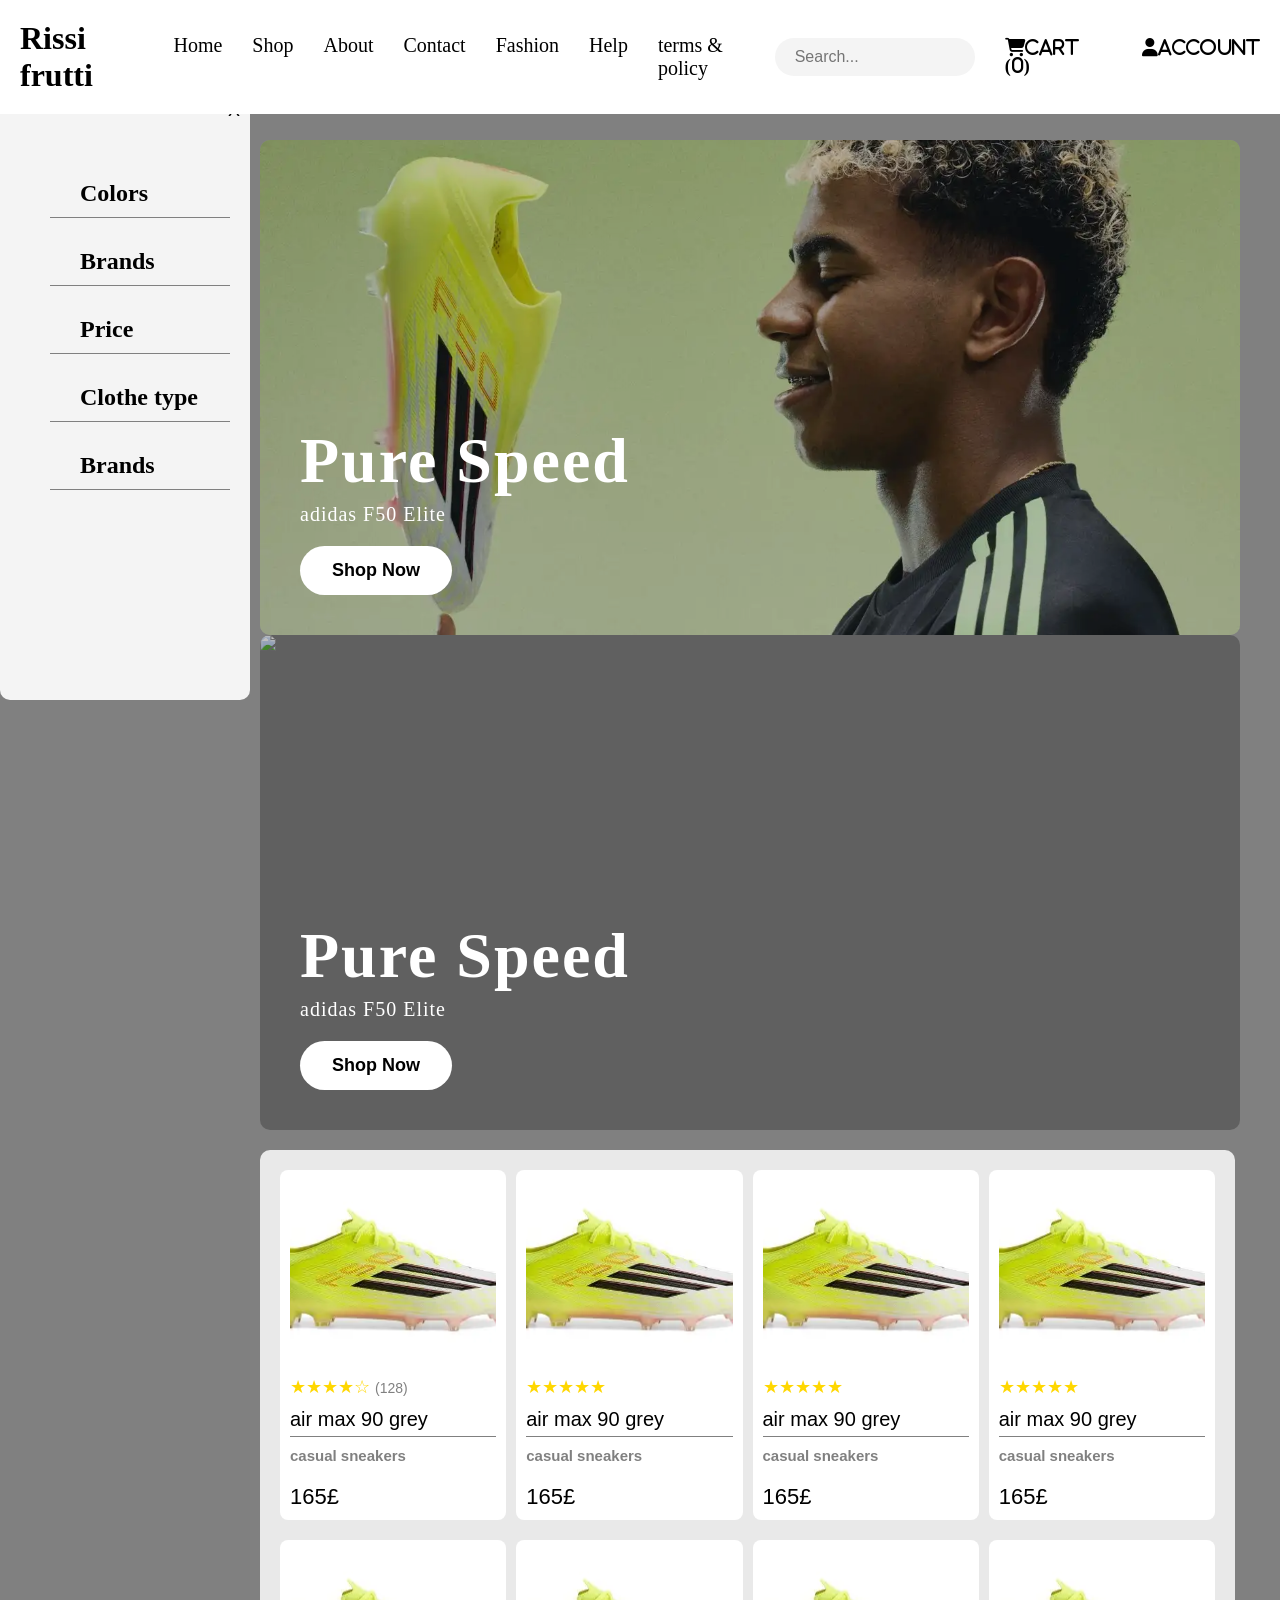
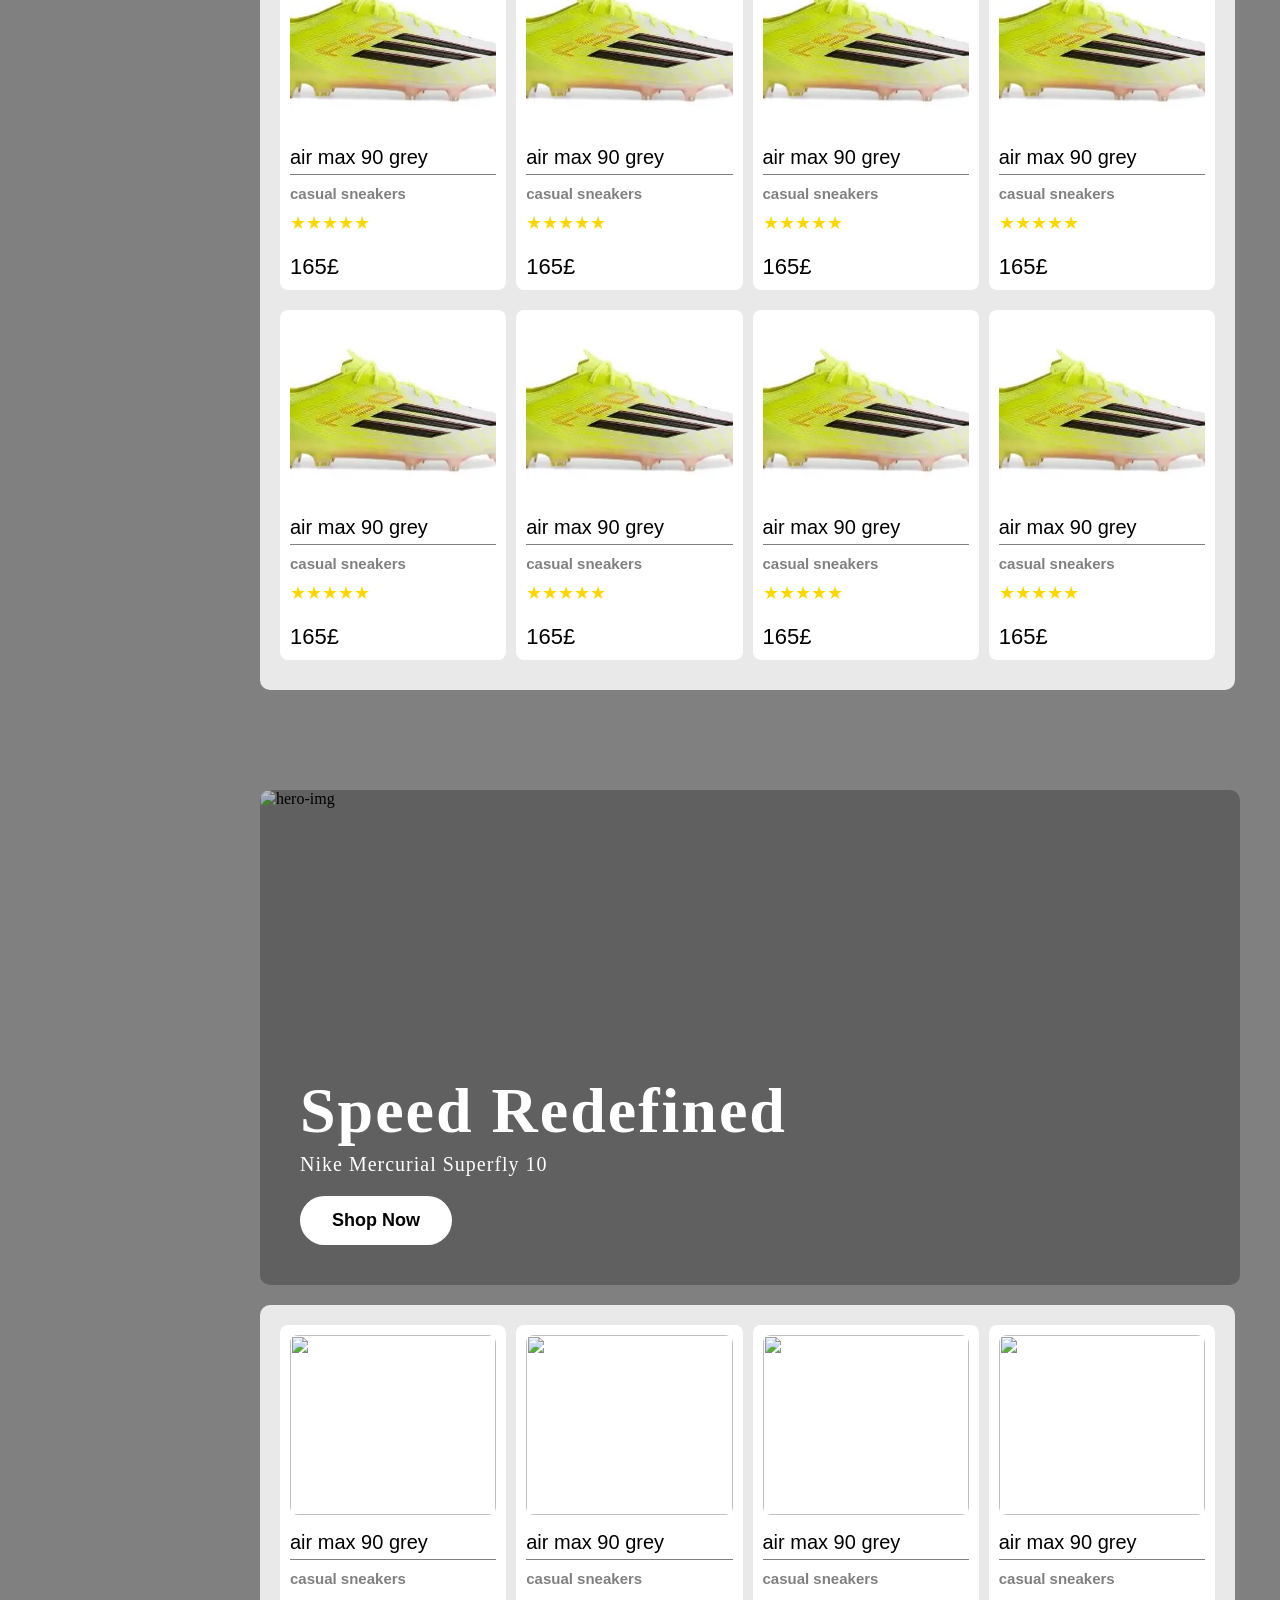
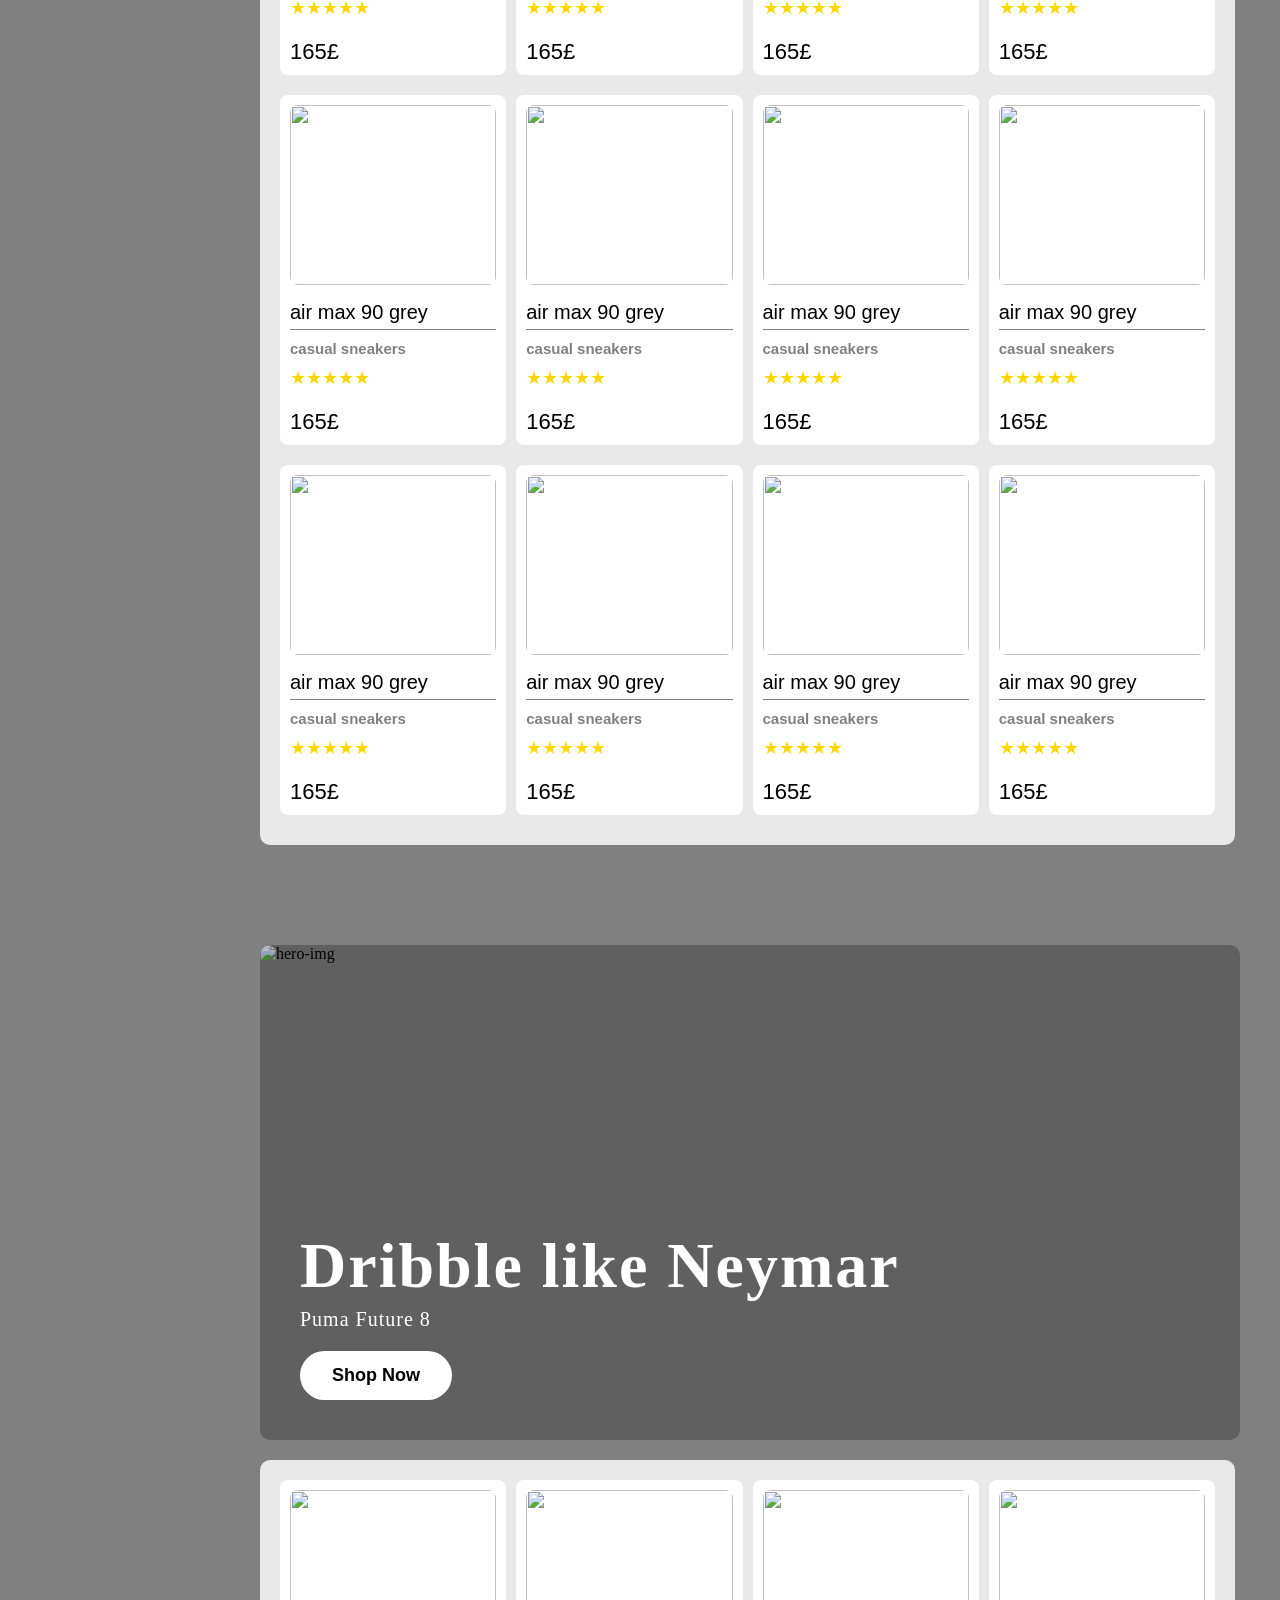
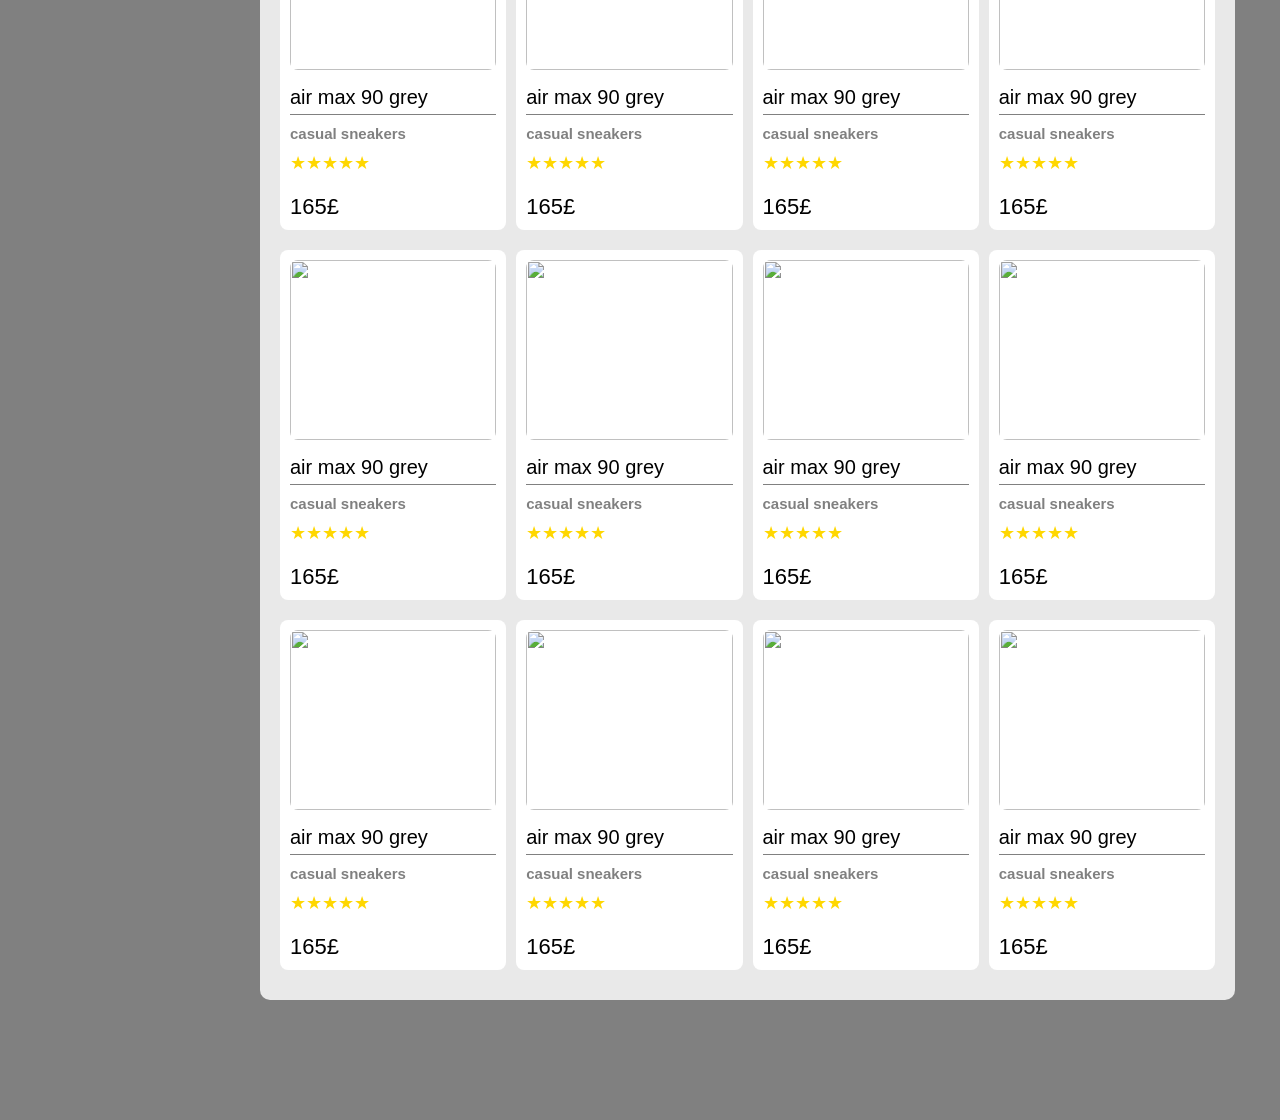
==== Collection.html @ 240887b3 "yeezi and jordans data added" ====
<!DOCTYPE html>
<html lang="en">
<head>
    <meta charset="UTF-8">
    <meta name="viewport" content="width=device-width, initial-scale=1.0">
    <title>Document</title>
    <link rel="stylesheet" href="collection.css">

    <style>
    @import url('https://fonts.googleapis.com/css2?family=Elms+Sans:ital,wght@0,100..900;1,100..900&family=Erica+One&family=Ranchers&family=Supermercado+One&display=swap');
    </style>

    <link rel="preconnect" href="https://fonts.googleapis.com">
    <link rel="preconnect" href="https://fonts.gstatic.com" crossorigin>
    <link rel="stylesheet" href="https://cdnjs.cloudflare.com/ajax/libs/font-awesome/6.5.1/css/all.min.css">
    <link href="https://fonts.googleapis.com/css2?family=Elms+Sans:ital,wght@0,100..900;1,100..900&family=Erica+One&family=Supermercado+One&display=swap" rel="stylesheet">

</head>
<body>

    <div class="navbar">
        <div class="logo">
            <h1 >Rissi frutti</h1>
        </div>

        

        <div class="nav-links">
            <a href="index.html">Home</a>
            <a href="#">Shop</a>
            <a href="#">About</a>
            <a href="#">Contact</a>
            <a href="#">Fashion</a>
            <a href="#">Help</a>
            <a href="#">terms & policy</a>
        </div>

        <div class="search-bar">
            <input type="text" placeholder="Search...">

        </div>

        <div class="icons">
            <p class="fa-solid fa-shopping-cart">Cart (0)</p>
            <p class="fa-solid fa-user">account</p>
            
        </div>
    </div>


    <div class="content">
        
        <div class="filters">

            <button id="close-button">X</button>

            <div class="row">
                <div class="filter-item">
                    <h2 class="filter-title">Colors</h2>

                    <div class="filter-content">
                        <label><input type="checkbox"> Blue</label>
                        <label><input type="checkbox"> Red</label>
                        <label><input type="checkbox"> Green</label>
                        <label><input type="checkbox"> Yellow</label>
                    </div>
                </div>


                <div class="filter-item">
                    <h2 class="filter-title">Brands</h2>

                    <div class="filter-content">
                        <label><input type="checkbox"> Nike</label>
                        <label><input type="checkbox"> Adidas</label>
                        <label><input type="checkbox"> Puma</label>
                    </div>
                </div>


                <div class="filter-item">
                    <h2 class="filter-title">Price</h2>

                    <div class="filter-content">
                        <label><input type="checkbox"> $0 - $50</label>
                        <label><input type="checkbox"> $50 - $100</label>
                        <label><input type="checkbox"> $100 - $200</label>
                    </div>
                </div>

                    

                <div class="filter-item">
                    <h2 class="filter-title">Clothe type</h2>

                    <div class="filter-content">
                        <label><input type="checkbox"> Shorts</label>
                        <label><input type="checkbox"> Sweatpants</label>
                        <label><input type="checkbox"> T-shirt</label>
                        <label><input type="checkbox"> Arm accessories</label>
                        <label><input type="checkbox"> head accessories</label>
                        <label><input type="checkbox"> Shoes</label>
                        <label><input type="checkbox"> Cleats</label>
                        <label><input type="checkbox"> Sweat-shirts</label>
                        
                    </div>
                </div>


                <div class="filter-item">
                    <h2 class="filter-title">Brands</h2>

                    <div class="filter-content">
                        <label><input type="checkbox"> Nike</label>
                        <label><input type="checkbox"> Adidas</label>
                    </div>
                </div>
        </div>


        </div>

        
        
        

            <div class="product-section">

                <section class="hero-1">

                    <img src="assets/images/born-for-goals-lime-f50-elites-lamine-yamal.webp" alt="Adidas F50" class="hero-image">

                    <div class="heroText">
                        <h1>Pure Speed</h1>
                        <p>adidas F50 Elite</p>
                        <button>Shop Now</button>
                    </div>

                </section>

                <section class="hero-1">

                    <img src="https://i.pinimg.com/1200x/49/77/c8/4977c8740f45e3e035e10f9b0cec0c0d.jpg">

                    <div class="heroText">
                        <h1>Pure Speed</h1>
                        <p>adidas F50 Elite</p>
                        <button>Shop Now</button>
                    </div>

                </section>

            <div class="product-wrapper">

                <div class="products">

                    <img src="[data-uri]" alt="">
                    <div class="product-description">

                        <div class="product-rating">
                            ★★★★☆ <span>(128)</span>
                        </div>
                        
                        <h2 class="product-name">air max 90 grey</h2>  


                        <h2 class="product-type">casual sneakers</h2>


                        <h2 class="product-price">165£</h2>
                    </div>
                </div>

                <div class="products">
                    <img src="[data-uri]" alt="">
                    <div class="product-description">

                        <div class="product-rating">
                            ★★★★★
                        </div>

                        <h2 class="product-name">air max 90 grey</h2>

                        <h2 class="product-type">casual sneakers</h2>


                        <h2 class="product-price">165£</h2>
                    </div>
                </div>

                <div class="products">
                    <img src="[data-uri]" alt="">
                    <div class="product-description">

                        <div class="product-rating">
                            ★★★★★
                        </div>

                        <h2 class="product-name">air max 90 grey</h2>

                        <h2 class="product-type">casual sneakers</h2>


                        <h2 class="product-price">165£</h2>
                    </div>
                </div>
            

                <div class="products">
                    <img src="[data-uri]" alt="">
                    <div class="product-description">

                        <div class="product-rating">
                            ★★★★★
                        </div>

                        <h2 class="product-name">air max 90 grey</h2>

                        <h2 class="product-type">casual sneakers</h2>

                        <h2 class="product-price">165£</h2>
                    </div>
                </div>

                <!--!-------------------------------second row-------------------------------->
                <!--!-------------------------------second row-------------------------------->
                <!--!-------------------------------second row-------------------------------->

                <div class="products">
                    <img src="[data-uri]" alt="">
                    <div class="product-description">
                        <h2 class="product-name">air max 90 grey</h2>

                        <h2 class="product-type">casual sneakers</h2>

                        <div class="product-rating">
                            ★★★★★
                        </div>

                        <h2 class="product-price">165£</h2>
                    </div>
                </div>

                <div class="products">
                    <img src="[data-uri]" alt="">
                    <div class="product-description">
                        <h2 class="product-name">air max 90 grey</h2>

                        <h2 class="product-type">casual sneakers</h2>

                    <div class="product-rating">
                            ★★★★★
                        </div>

                        <h2 class="product-price">165£</h2>
                    </div>
                </div>

                <div class="products">
                    <img src="[data-uri]" alt="">
                    <div class="product-description">
                        <h2 class="product-name">air max 90 grey</h2>

                        <h2 class="product-type">casual sneakers</h2>

                    <div class="product-rating">
                            ★★★★★
                        </div>

                        <h2 class="product-price">165£</h2>
                    </div>
                </div>
            

                <div class="products">
                    <img src="[data-uri]" alt="">
                    <div class="product-description">
                        <h2 class="product-name">air max 90 grey</h2>

                        <h2 class="product-type">casual sneakers</h2>
                    <div class="product-rating">
                            ★★★★★
                    </div>
                        <h2 class="product-price">165£</h2>
                    </div>
                </div>

                <!--!-------------------------------third row-------------------------------->
                <!--!-------------------------------third row-------------------------------->
                <!--!-------------------------------third row-------------------------------->
                
                <div class="products">
                    <img src="[data-uri]" alt="">
                    <div class="product-description">
                        <h2 class="product-name">air max 90 grey</h2>

                        <h2 class="product-type">casual sneakers</h2>
                    <div class="product-rating">
                            ★★★★★
                    </div>
                        <h2 class="product-price">165£</h2>
                    </div>
                </div>

                <div class="products">
                    <img src="[data-uri]" alt="">
                    <div class="product-description">
                        <h2 class="product-name">air max 90 grey</h2>

                        <h2 class="product-type">casual sneakers</h2>
                    <div class="product-rating">
                            ★★★★★
                    </div>
                        <h2 class="product-price">165£</h2>
                    </div>
                </div>

                <div class="products">
                    <img src="[data-uri]" alt="">
                    <div class="product-description">
                        <h2 class="product-name">air max 90 grey</h2>

                        <h2 class="product-type">casual sneakers</h2>
                    <div class="product-rating">
                            ★★★★★
                    </div>
                        <h2 class="product-price">165£</h2>
                    </div>
                </div>
            

                <div class="products">
                    <img src="[data-uri]" alt="">
                    <div class="product-description">
                        <h2 class="product-name">air max 90 grey</h2>

                        <h2 class="product-type">casual sneakers</h2>

                    <div class="product-rating">
                            ★★★★★
                    </div>
                        <h2 class="product-price">165£</h2>
                    </div>
                </div>
            </div>

                <!--!---------------------------------2nd Header section-------------------------------->
                <!--!---------------------------------2nd Header section-------------------------------->
                <!--!---------------------------------2nd Header section-------------------------------->
                <!--!---------------------------------2nd Header section-------------------------------->


            <section class="hero-2">

                <img class="hero-image-2" src="https://rirexpress.com/cdn/shop/files/zoom-mercurial-superfly-9-elite-marcus-rashford-football-boot-KCTRWR.jpg?v=1700155187&width=1728" alt="hero-img">
            

                <div class="heroText">
                    <h1>Speed Redefined</h1>
                    <p>Nike Mercurial Superfly 10</p>
                    <button>Shop Now</button>
                </div>

            </section>

            <div class="product-wrapper">

                <div class="products">
                    <img src="https://th.bing.com/th/id/OIP.ccZH8-2Csfy5_bmbB3nsNAHaHa?w=204&h=204&c=7&r=0&o=7&pid=1.7&rm=3">
                    <div class="product-description">
                        <h2 class="product-name">air max 90 grey</h2>

                        <h2 class="product-type">casual sneakers</h2>
                    <div class="product-rating">
                            ★★★★★
                    </div>
                        <h2 class="product-price">165£</h2>
                    </div>
                </div>

                <div class="products">
                    <img src="https://th.bing.com/th/id/OIP.ccZH8-2Csfy5_bmbB3nsNAHaHa?w=204&h=204&c=7&r=0&o=7&pid=1.7&rm=3">
                    <div class="product-description">
                        <h2 class="product-name">air max 90 grey</h2>

                        <h2 class="product-type">casual sneakers</h2>
                    <div class="product-rating">
                            ★★★★★
                    </div>
                        <h2 class="product-price">165£</h2>
                    </div>
                </div>

                <div class="products">
                    <img src="https://th.bing.com/th/id/OIP.ccZH8-2Csfy5_bmbB3nsNAHaHa?w=204&h=204&c=7&r=0&o=7&pid=1.7&rm=3">
                    <div class="product-description">
                        <h2 class="product-name">air max 90 grey</h2>

                        <h2 class="product-type">casual sneakers</h2>
                    <div class="product-rating">
                            ★★★★★
                    </div>
                        <h2 class="product-price">165£</h2>
                    </div>
                </div>

                <div class="products">
                    <img src="https://th.bing.com/th/id/OIP.ccZH8-2Csfy5_bmbB3nsNAHaHa?w=204&h=204&c=7&r=0&o=7&pid=1.7&rm=3">
                    <div class="product-description">
                        <h2 class="product-name">air max 90 grey</h2>

                        <h2 class="product-type">casual sneakers</h2>
                    <div class="product-rating">
                            ★★★★★
                    </div>
                        <h2 class="product-price">165£</h2>
                    </div>
                </div>

                <!--!---------------------------------Second row------------------------->

                <div class="products">
                    <img src="https://th.bing.com/th/id/OIP.ccZH8-2Csfy5_bmbB3nsNAHaHa?w=204&h=204&c=7&r=0&o=7&pid=1.7&rm=3">
                    <div class="product-description">
                        <h2 class="product-name">air max 90 grey</h2>

                        <h2 class="product-type">casual sneakers</h2>
                    <div class="product-rating">
                            ★★★★★
                    </div>
                        <h2 class="product-price">165£</h2>
                    </div>
                </div>

                <div class="products">
                    <img src="https://th.bing.com/th/id/OIP.ccZH8-2Csfy5_bmbB3nsNAHaHa?w=204&h=204&c=7&r=0&o=7&pid=1.7&rm=3">
                    <div class="product-description">
                        <h2 class="product-name">air max 90 grey</h2>

                        <h2 class="product-type">casual sneakers</h2>
                    <div class="product-rating">
                            ★★★★★
                    </div>
                        <h2 class="product-price">165£</h2>
                    </div>
                </div>

                <div class="products">
                    <img src="https://th.bing.com/th/id/OIP.ccZH8-2Csfy5_bmbB3nsNAHaHa?w=204&h=204&c=7&r=0&o=7&pid=1.7&rm=3">
                    <div class="product-description">
                        <h2 class="product-name">air max 90 grey</h2>

                        <h2 class="product-type">casual sneakers</h2>
                    <div class="product-rating">
                            ★★★★★
                    </div>
                        <h2 class="product-price">165£</h2>
                    </div>
                </div>

                <div class="products">
                    <img src="https://th.bing.com/th/id/OIP.ccZH8-2Csfy5_bmbB3nsNAHaHa?w=204&h=204&c=7&r=0&o=7&pid=1.7&rm=3">
                    <div class="product-description">
                        <h2 class="product-name">air max 90 grey</h2>

                        <h2 class="product-type">casual sneakers</h2>
                    <div class="product-rating">
                            ★★★★★
                    </div>
                        <h2 class="product-price">165£</h2>
                    </div>
                </div>

                <!--!---------------------------------Third row------------------------->

                <div class="products">
                    <img src="https://th.bing.com/th/id/OIP.ccZH8-2Csfy5_bmbB3nsNAHaHa?w=204&h=204&c=7&r=0&o=7&pid=1.7&rm=3">
                    <div class="product-description">
                        <h2 class="product-name">air max 90 grey</h2>

                        <h2 class="product-type">casual sneakers</h2>
                    <div class="product-rating">
                            ★★★★★
                    </div>
                        <h2 class="product-price">165£</h2>
                    </div>
                </div>

                <div class="products">
                    <img src="https://th.bing.com/th/id/OIP.ccZH8-2Csfy5_bmbB3nsNAHaHa?w=204&h=204&c=7&r=0&o=7&pid=1.7&rm=3">
                    <div class="product-description">
                        <h2 class="product-name">air max 90 grey</h2>

                        <h2 class="product-type">casual sneakers</h2>
                    <div class="product-rating">
                            ★★★★★
                    </div>
                        <h2 class="product-price">165£</h2>
                    </div>
                </div>

                <div class="products">
                    <img src="https://th.bing.com/th/id/OIP.ccZH8-2Csfy5_bmbB3nsNAHaHa?w=204&h=204&c=7&r=0&o=7&pid=1.7&rm=3">
                    <div class="product-description">
                        <h2 class="product-name">air max 90 grey</h2>

                        <h2 class="product-type">casual sneakers</h2>
                    <div class="product-rating">
                            ★★★★★
                    </div>
                        <h2 class="product-price">165£</h2>
                    </div>
                </div>

                <div class="products">
                    <img src="https://th.bing.com/th/id/OIP.ccZH8-2Csfy5_bmbB3nsNAHaHa?w=204&h=204&c=7&r=0&o=7&pid=1.7&rm=3">
                    <div class="product-description">
                        <h2 class="product-name">air max 90 grey</h2>

                        <h2 class="product-type">casual sneakers</h2>
                    <div class="product-rating">
                            ★★★★★
                    </div>
                        <h2 class="product-price">165£</h2>
                    </div>
                </div>
            </div>

                <!--!-------------------------------Third header------------------------->
            

            <section class="hero-2">

                <img class="hero-image-2" src="https://th.bing.com/th/id/R.b56904cd7fbe19623ccbea259a6582f5?rik=OzhjN8GdsnZDTw&pid=ImgRaw&r=0" alt="hero-img">
            

                <div class="heroText">
                    <h1>Dribble like Neymar</h1>
                    <p>Puma Future 8</p>
                    <button>Shop Now</button>
                </div>

            </section>

            <div class="product-wrapper">

                <div class="products">
                    <img src="https://th.bing.com/th/id/OIP.mG_b5R76gOs02CoZScv5CgHaFP?w=271&h=192&c=7&r=0&o=7&pid=1.7&rm=3">
                    <div class="product-description">

                        <h2 class="product-name">air max 90 grey</h2>
                        <h2 class="product-type">casual sneakers</h2>

                    <div class="product-rating">
                            ★★★★★
                    </div>

                        <h2 class="product-price">165£</h2>
                    </div>
                </div>

                <div class="products">
                    <img src="https://th.bing.com/th/id/OIP.mG_b5R76gOs02CoZScv5CgHaFP?w=271&h=192&c=7&r=0&o=7&pid=1.7&rm=3">
                    <div class="product-description">

                        <h2 class="product-name">air max 90 grey</h2>
                        <h2 class="product-type">casual sneakers</h2>

                    <div class="product-rating">
                            ★★★★★
                    </div>

                        <h2 class="product-price">165£</h2>
                    </div>
                </div>

                <div class="products">
                    <img src="https://th.bing.com/th/id/OIP.mG_b5R76gOs02CoZScv5CgHaFP?w=271&h=192&c=7&r=0&o=7&pid=1.7&rm=3">
                    <div class="product-description">

                        <h2 class="product-name">air max 90 grey</h2>
                        <h2 class="product-type">casual sneakers</h2>

                    <div class="product-rating">
                            ★★★★★
                    </div>

                        <h2 class="product-price">165£</h2>
                    </div>
                </div>

                <div class="products">
                    <img src="https://th.bing.com/th/id/OIP.mG_b5R76gOs02CoZScv5CgHaFP?w=271&h=192&c=7&r=0&o=7&pid=1.7&rm=3">
                    <div class="product-description">

                        <h2 class="product-name">air max 90 grey</h2>
                        <h2 class="product-type">casual sneakers</h2>

                    <div class="product-rating">
                            ★★★★★
                    </div>

                        <h2 class="product-price">165£</h2>
                    </div>
                </div>

                <div class="products">
                    <img src="https://th.bing.com/th/id/OIP.mG_b5R76gOs02CoZScv5CgHaFP?w=271&h=192&c=7&r=0&o=7&pid=1.7&rm=3">
                    <div class="product-description">

                        <h2 class="product-name">air max 90 grey</h2>
                        <h2 class="product-type">casual sneakers</h2>

                    <div class="product-rating">
                            ★★★★★
                    </div>

                        <h2 class="product-price">165£</h2>
                    </div>
                </div>

                <div class="products">
                    <img src="https://th.bing.com/th/id/OIP.mG_b5R76gOs02CoZScv5CgHaFP?w=271&h=192&c=7&r=0&o=7&pid=1.7&rm=3">
                    <div class="product-description">

                        <h2 class="product-name">air max 90 grey</h2>
                        <h2 class="product-type">casual sneakers</h2>

                    <div class="product-rating">
                            ★★★★★
                    </div>

                        <h2 class="product-price">165£</h2>
                    </div>
                </div>

                <div class="products">
                    <img src="https://th.bing.com/th/id/OIP.mG_b5R76gOs02CoZScv5CgHaFP?w=271&h=192&c=7&r=0&o=7&pid=1.7&rm=3">
                    <div class="product-description">

                        <h2 class="product-name">air max 90 grey</h2>
                        <h2 class="product-type">casual sneakers</h2>

                    <div class="product-rating">
                            ★★★★★
                    </div>

                        <h2 class="product-price">165£</h2>
                    </div>
                </div>

                <div class="products">
                    <img src="https://th.bing.com/th/id/OIP.mG_b5R76gOs02CoZScv5CgHaFP?w=271&h=192&c=7&r=0&o=7&pid=1.7&rm=3">
                    <div class="product-description">

                        <h2 class="product-name">air max 90 grey</h2>
                        <h2 class="product-type">casual sneakers</h2>

                    <div class="product-rating">
                            ★★★★★
                    </div>

                        <h2 class="product-price">165£</h2>
                    </div>
                </div>

                <div class="products">
                    <img src="https://th.bing.com/th/id/OIP.mG_b5R76gOs02CoZScv5CgHaFP?w=271&h=192&c=7&r=0&o=7&pid=1.7&rm=3">
                    <div class="product-description">

                        <h2 class="product-name">air max 90 grey</h2>
                        <h2 class="product-type">casual sneakers</h2>

                    <div class="product-rating">
                            ★★★★★
                    </div>

                        <h2 class="product-price">165£</h2>
                    </div>
                </div>

                <div class="products">
                    <img src="https://th.bing.com/th/id/OIP.mG_b5R76gOs02CoZScv5CgHaFP?w=271&h=192&c=7&r=0&o=7&pid=1.7&rm=3">
                    <div class="product-description">

                        <h2 class="product-name">air max 90 grey</h2>
                        <h2 class="product-type">casual sneakers</h2>

                    <div class="product-rating">
                            ★★★★★
                    </div>

                        <h2 class="product-price">165£</h2>
                    </div>
                </div>

                <div class="products">
                    <img src="https://th.bing.com/th/id/OIP.mG_b5R76gOs02CoZScv5CgHaFP?w=271&h=192&c=7&r=0&o=7&pid=1.7&rm=3">
                    <div class="product-description">

                        <h2 class="product-name">air max 90 grey</h2>
                        <h2 class="product-type">casual sneakers</h2>

                    <div class="product-rating">
                            ★★★★★
                    </div>

                        <h2 class="product-price">165£</h2>
                    </div>
                </div>
                
                <div class="products">
                    <img src="https://th.bing.com/th/id/OIP.mG_b5R76gOs02CoZScv5CgHaFP?w=271&h=192&c=7&r=0&o=7&pid=1.7&rm=3">
                    <div class="product-description">

                        <h2 class="product-name">air max 90 grey</h2>
                        <h2 class="product-type">casual sneakers</h2>

                    <div class="product-rating">
                            ★★★★★
                    </div>

                        <h2 class="product-price">165£</h2>
                    </div>
                </div>
            </div>
        </div>

           



             

    <script src="data.js"></script>
    <script src="function.js"></script>
</body>
</html>
---- collection.css ----
body{
    margin: 0;
    background-color: grey;;
}

* {
    margin: 0;
    padding: 0;
    box-sizing: border-box;
}

.erica-one-regular {
    font-family: "Erica One", sans-serif;
    font-weight: 400;
    font-style: normal;
}

.erica-one-regular {
  font-family: "Erica One", sans-serif;
  font-weight: 400;
  font-style: normal;
}

/*!---------------------------------------Navbar--------------------------*/


.navbar{
    display: flex;
    justify-content: space-between;
    align-items: center;
    padding: 20px;
    background-color: #fff;
    margin-bottom: 200px;
    position: fixed;
    top: 0;
    width: 100%;
    gap: 10px;
    z-index: 1000;
}

.nav-links a{
    text-decoration: none;
    color: black;
    font-size: 20px;
    font-weight: 500;
    transition: 0.2s ease;
}

.nav-links a:hover{
    color: grey;
    transform: translateY(-2px);
    text-decoration: underline;
}

.nav-links{
    display: flex;
    gap: 30px;
}

.search-bar input{
    padding: 10px 20px;
    border: none;
    border-radius: 50px;
    background-color: #f4f4f4;
    font-size: 16px;
    width: 200px;
    transition: 0.2s ease;
}

.search-bar input:focus{
    outline: none;
    background-color: #e0e0e0;
    width: 250px;
}

.icons{
    display: flex;
    gap: 20px;
}

.icons p{
    margin-left: 20px;
    font-size: 18px;
    color: black;
    cursor: pointer;
    transition: 0.2s ease;
}

.icons p:hover{
    color: grey;
    transform: translateY(-2px);
}

/*!-------------------------------Filter section---------------------------------*/
/*!------------------------------------------------------------------------------------------------*/
/*!------------------------------------------------------------------------------------------------*/
/*!------------------------------------------------------------------------------------------------*/


.content {
    display: flex;
    min-height: 100vh;
}

.filters{
    width: 250px;
    background-color: #f4f4f4;

    padding: 20px;
    border-radius: 10px;
    padding-bottom: 200px;

    transition: 1s ease;
    position: fixed;
    max-height: 700px;

    overflow-y: auto;
    scrollbar-width: thin;
    scroll-behavior: smooth;
}

.filter-item{
    margin-bottom: 20px;
    margin-top: 20px;
    border-bottom: 1px solid grey;
    padding: 10px 30px;
    padding-bottom: 10px;
}

.filter-content{
    margin-top: 10px;
    display: none; 
    flex-direction: column;
    gap: 10px;
}

.row{
    margin-top: 150px;
    margin-left: 30px;
}

#close-button{
    position: absolute;
    top: 100px;
    right: 10px;
    background: none;
    border: none;
    font-size: 18px;
    cursor: pointer;
}

#open-button{
    position: fixed;
    top: 100px;
    left: 10px;
    background: none;
    border: none;
    font-size: 18px;
    cursor: pointer;
    z-index: 1000;
    background-color: white;
    padding: 5px;
    border-radius: 5px;
}

/*!-------------------------------------------Hero section----------------------------------------*/
/*!------------------------------------------------------------------------------------------------*/
/*!------------------------------------------------------------------------------------------------*/

.product-section{
    flex: 1;
    margin-top: 120px;
    transition: 1s ease;
    margin-left: 220px;
}


.hero-3,
.hero-2,
.hero-1{
    position: relative;
    width: 100%;
    height: 55vh;
    max-height: 500px;
    min-height: 320px;
    overflow: hidden;
    border-radius: 10px;
}

.hero-2::before{
    content: "";
    position: absolute;
    inset: 0;
    background: rgba(0,0,0,0.25);
    z-index: 1;
}

.hero-1::before{
    content: "";
    position: absolute;
    inset: 0;
    background: rgba(0,0,0,0.25);
    z-index: 1;
}


.hero-image,
.hero-image-2{
    width: 100%;
    height: 100%;
    object-fit: cover;
    object-position: center 20%;
    display: block;
}


.heroText{
    position: absolute;
    bottom: 40px;
    left: 40px;
    z-index: 2;
}


.heroText h1{
    font-size: 64px;
    color: white;
    line-height: 1;
    margin-bottom: 10px;
    font-weight: 900;
    letter-spacing: 2px;
}


.heroText p{
    color: white;
    font-size: 20px;
    margin-bottom: 20px;
    letter-spacing: 1px;
}


.heroText button{
    padding: 14px 32px;
    border: none;
    border-radius: 50px;
    background: white;
    color: black;
    font-size: 18px;
    font-weight: 700;
    cursor: pointer;
    transition: 0.25s ease;
}


.heroText button:hover{
    background: black;
    color: white;
    transform: translateY(-2px);
}

/*!---------------------------------------Products section--------------------------*/
/*!------------------------------------------------------------------------------------------------*/
/*!------------------------------------------------------------------------------------------------*/
/*!------------------------------------------------------------------------------------------------*/

.product-wrapper{
    margin-top: 20px;
    display: grid;
    grid-template-columns: repeat(4, 1fr);
    
    gap: 10px;
    margin-bottom: 100px;

    background-color: rgb(233, 233, 233);
    padding: 20px;
    border-radius: 10px;
    padding: 20px;
    margin-right: 5px;
}

.products img{  
    width: 100%;
    height: 180px;
    object-fit: cover;
    border-radius: 8px;
}

.product-description{
    margin-top: 12px;
    font-family: "elms-sans-regular", sans-serif;
    font-size: 14px;
}

.product-name{
    font-size: 20px;
    font-weight: 500;
    color: black;
    margin-bottom: 6px;
    font-family: erica-one-regular, sans-serif;
    border-bottom: 1px solid grey;
    padding-bottom: 5px;
    margin-bottom: 10px;
}

.product-type{
    font-size: 15px;
    color: grey;
    margin-bottom: 10px;
    margin-top: 5px;
}

.product-price{
    font-size: 22px;
    font-weight: 100;
    color: black;
    margin-top: 20px;
}

.products{
    transition: 0.2s ease;
    cursor: pointer;
    background-color: white;
    padding: 10px;
    border-radius: 8px;
    margin-bottom: 10px;
}

.products:hover{
    transform: translateY(-5px);
    box-shadow: 0 3px 10px black;
}

.product-rating{
    color: gold;
    font-size: 18px;
    margin-bottom: 10px;
}

.product-rating span{
    color: grey;
    font-size: 14px;
}

.product-section {
    padding: 20px 40px;
    transition: all 0.3s ease;
}




.colors{
    color: #000;
}
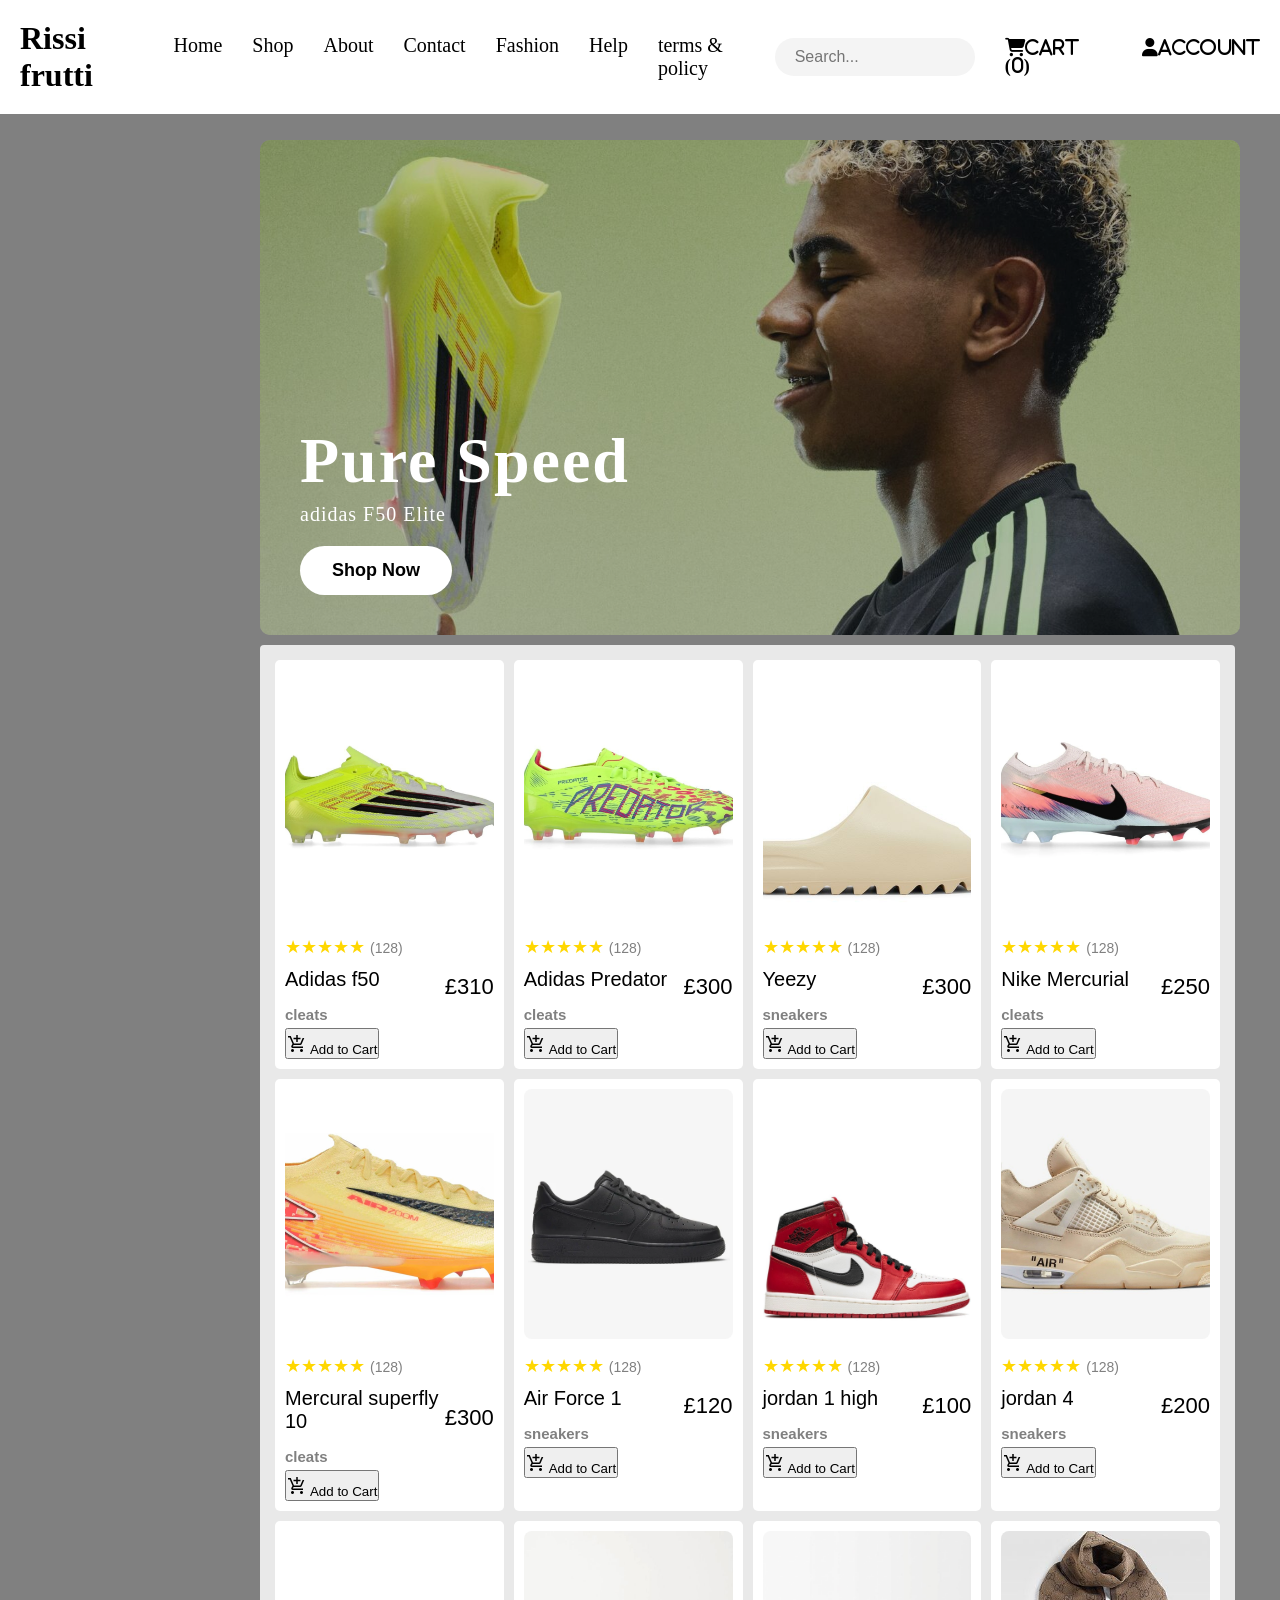
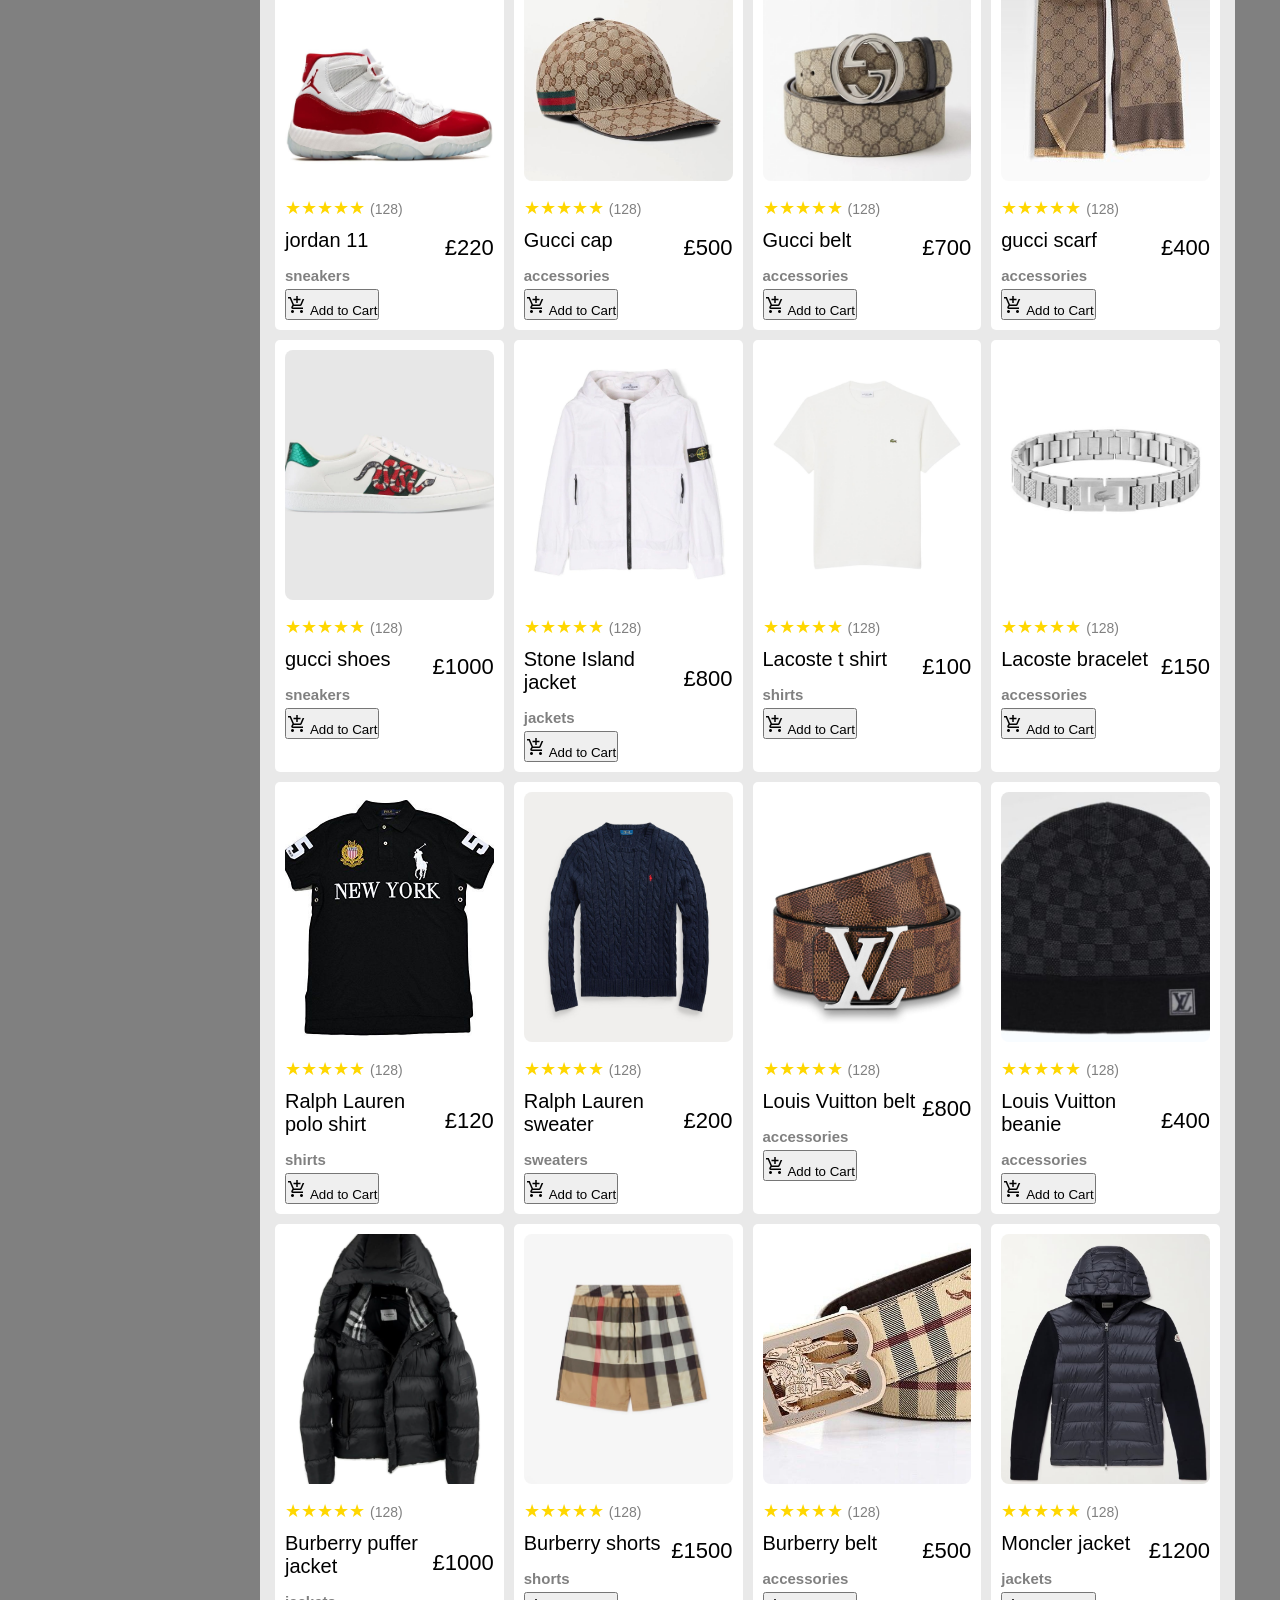
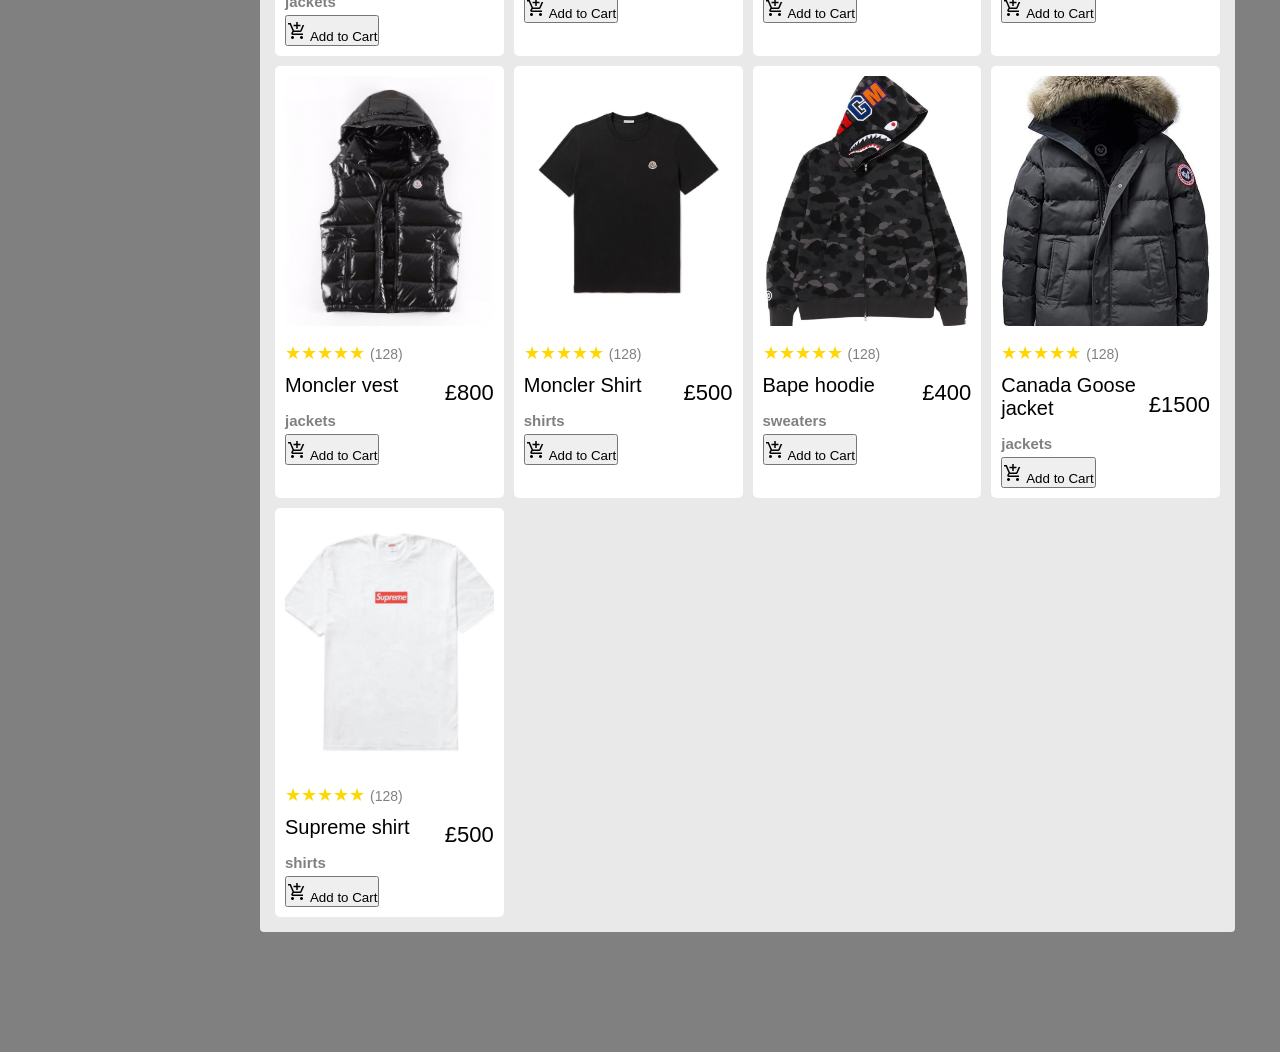
==== commit 888be13e: "massive update!- all products added, card rework and filter section removed for future rework." ====
--- a/Collection.html
+++ b/Collection.html
@@ -10,6 +10,7 @@
     @import url('https://fonts.googleapis.com/css2?family=Elms+Sans:ital,wght@0,100..900;1,100..900&family=Erica+One&family=Ranchers&family=Supermercado+One&display=swap');
     </style>
 
+    <link rel="stylesheet" href="https://fonts.googleapis.com/css2?family=Material+Symbols+Outlined:opsz,wght,FILL,GRAD@24,400,0,0&icon_names=add_shopping_cart" />
     <link rel="preconnect" href="https://fonts.googleapis.com">
     <link rel="preconnect" href="https://fonts.gstatic.com" crossorigin>
     <link rel="stylesheet" href="https://cdnjs.cloudflare.com/ajax/libs/font-awesome/6.5.1/css/all.min.css">
@@ -48,77 +49,7 @@
     </div>
 
 
-    <div class="content">
-        
-        <div class="filters">
-
-            <button id="close-button">X</button>
-
-            <div class="row">
-                <div class="filter-item">
-                    <h2 class="filter-title">Colors</h2>
-
-                    <div class="filter-content">
-                        <label><input type="checkbox"> Blue</label>
-                        <label><input type="checkbox"> Red</label>
-                        <label><input type="checkbox"> Green</label>
-                        <label><input type="checkbox"> Yellow</label>
-                    </div>
-                </div>
-
-
-                <div class="filter-item">
-                    <h2 class="filter-title">Brands</h2>
-
-                    <div class="filter-content">
-                        <label><input type="checkbox"> Nike</label>
-                        <label><input type="checkbox"> Adidas</label>
-                        <label><input type="checkbox"> Puma</label>
-                    </div>
-                </div>
-
-
-                <div class="filter-item">
-                    <h2 class="filter-title">Price</h2>
-
-                    <div class="filter-content">
-                        <label><input type="checkbox"> $0 - $50</label>
-                        <label><input type="checkbox"> $50 - $100</label>
-                        <label><input type="checkbox"> $100 - $200</label>
-                    </div>
-                </div>
-
-                    
-
-                <div class="filter-item">
-                    <h2 class="filter-title">Clothe type</h2>
-
-                    <div class="filter-content">
-                        <label><input type="checkbox"> Shorts</label>
-                        <label><input type="checkbox"> Sweatpants</label>
-                        <label><input type="checkbox"> T-shirt</label>
-                        <label><input type="checkbox"> Arm accessories</label>
-                        <label><input type="checkbox"> head accessories</label>
-                        <label><input type="checkbox"> Shoes</label>
-                        <label><input type="checkbox"> Cleats</label>
-                        <label><input type="checkbox"> Sweat-shirts</label>
-                        
-                    </div>
-                </div>
-
-
-                <div class="filter-item">
-                    <h2 class="filter-title">Brands</h2>
-
-                    <div class="filter-content">
-                        <label><input type="checkbox"> Nike</label>
-                        <label><input type="checkbox"> Adidas</label>
-                    </div>
-                </div>
-        </div>
-
-
-        </div>
+    
 
         
         
@@ -128,7 +59,7 @@
 
                 <section class="hero-1">
 
-                    <img src="assets/images/born-for-goals-lime-f50-elites-lamine-yamal.webp" alt="Adidas F50" class="hero-image">
+                    <img src="assets/images/website-images/green-f50-lamine-yamal-commercial.jpg" alt="Adidas F50" class="hero-image">
 
                     <div class="heroText">
                         <h1>Pure Speed</h1>
@@ -138,593 +69,12 @@
 
                 </section>
 
-                <section class="hero-1">
-
-                    <img src="https://i.pinimg.com/1200x/49/77/c8/4977c8740f45e3e035e10f9b0cec0c0d.jpg">
-
-                    <div class="heroText">
-                        <h1>Pure Speed</h1>
-                        <p>adidas F50 Elite</p>
-                        <button>Shop Now</button>
-                    </div>
-
-                </section>
-
-            <div class="product-wrapper">
-
-                <div class="products">
-
-                    <img src="[data-uri]" alt="">
-                    <div class="product-description">
-
-                        <div class="product-rating">
-                            ★★★★☆ <span>(128)</span>
-                        </div>
-                        
-                        <h2 class="product-name">air max 90 grey</h2>  
-
-
-                        <h2 class="product-type">casual sneakers</h2>
-
-
-                        <h2 class="product-price">165£</h2>
-                    </div>
-                </div>
-
-                <div class="products">
-                    <img src="[data-uri]" alt="">
-                    <div class="product-description">
-
-                        <div class="product-rating">
-                            ★★★★★
-                        </div>
-
-                        <h2 class="product-name">air max 90 grey</h2>
-
-                        <h2 class="product-type">casual sneakers</h2>
-
-
-                        <h2 class="product-price">165£</h2>
-                    </div>
-                </div>
-
-                <div class="products">
-                    <img src="[data-uri]" alt="">
-                    <div class="product-description">
-
-                        <div class="product-rating">
-                            ★★★★★
-                        </div>
-
-                        <h2 class="product-name">air max 90 grey</h2>
-
-                        <h2 class="product-type">casual sneakers</h2>
-
-
-                        <h2 class="product-price">165£</h2>
-                    </div>
-                </div>
             
 
-                <div class="products">
-                    <img src="[data-uri]" alt="">
-                    <div class="product-description">
+                
 
-                        <div class="product-rating">
-                            ★★★★★
-                        </div>
-
-                        <h2 class="product-name">air max 90 grey</h2>
-
-                        <h2 class="product-type">casual sneakers</h2>
-
-                        <h2 class="product-price">165£</h2>
-                    </div>
-                </div>
-
-                <!--!-------------------------------second row-------------------------------->
-                <!--!-------------------------------second row-------------------------------->
-                <!--!-------------------------------second row-------------------------------->
-
-                <div class="products">
-                    <img src="[data-uri]" alt="">
-                    <div class="product-description">
-                        <h2 class="product-name">air max 90 grey</h2>
-
-                        <h2 class="product-type">casual sneakers</h2>
-
-                        <div class="product-rating">
-                            ★★★★★
-                        </div>
-
-                        <h2 class="product-price">165£</h2>
-                    </div>
-                </div>
-
-                <div class="products">
-                    <img src="[data-uri]" alt="">
-                    <div class="product-description">
-                        <h2 class="product-name">air max 90 grey</h2>
-
-                        <h2 class="product-type">casual sneakers</h2>
-
-                    <div class="product-rating">
-                            ★★★★★
-                        </div>
-
-                        <h2 class="product-price">165£</h2>
-                    </div>
-                </div>
-
-                <div class="products">
-                    <img src="[data-uri]" alt="">
-                    <div class="product-description">
-                        <h2 class="product-name">air max 90 grey</h2>
-
-                        <h2 class="product-type">casual sneakers</h2>
-
-                    <div class="product-rating">
-                            ★★★★★
-                        </div>
-
-                        <h2 class="product-price">165£</h2>
-                    </div>
-                </div>
-            
-
-                <div class="products">
-                    <img src="[data-uri]" alt="">
-                    <div class="product-description">
-                        <h2 class="product-name">air max 90 grey</h2>
-
-                        <h2 class="product-type">casual sneakers</h2>
-                    <div class="product-rating">
-                            ★★★★★
-                    </div>
-                        <h2 class="product-price">165£</h2>
-                    </div>
-                </div>
-
-                <!--!-------------------------------third row-------------------------------->
-                <!--!-------------------------------third row-------------------------------->
-                <!--!-------------------------------third row-------------------------------->
                 
-                <div class="products">
-                    <img src="[data-uri]" alt="">
-                    <div class="product-description">
-                        <h2 class="product-name">air max 90 grey</h2>
-
-                        <h2 class="product-type">casual sneakers</h2>
-                    <div class="product-rating">
-                            ★★★★★
-                    </div>
-                        <h2 class="product-price">165£</h2>
-                    </div>
-                </div>
-
-                <div class="products">
-                    <img src="[data-uri]" alt="">
-                    <div class="product-description">
-                        <h2 class="product-name">air max 90 grey</h2>
-
-                        <h2 class="product-type">casual sneakers</h2>
-                    <div class="product-rating">
-                            ★★★★★
-                    </div>
-                        <h2 class="product-price">165£</h2>
-                    </div>
-                </div>
-
-                <div class="products">
-                    <img src="[data-uri]" alt="">
-                    <div class="product-description">
-                        <h2 class="product-name">air max 90 grey</h2>
-
-                        <h2 class="product-type">casual sneakers</h2>
-                    <div class="product-rating">
-                            ★★★★★
-                    </div>
-                        <h2 class="product-price">165£</h2>
-                    </div>
-                </div>
-            
-
-                <div class="products">
-                    <img src="[data-uri]" alt="">
-                    <div class="product-description">
-                        <h2 class="product-name">air max 90 grey</h2>
-
-                        <h2 class="product-type">casual sneakers</h2>
-
-                    <div class="product-rating">
-                            ★★★★★
-                    </div>
-                        <h2 class="product-price">165£</h2>
-                    </div>
-                </div>
             </div>
-
-                <!--!---------------------------------2nd Header section-------------------------------->
-                <!--!---------------------------------2nd Header section-------------------------------->
-                <!--!---------------------------------2nd Header section-------------------------------->
-                <!--!---------------------------------2nd Header section-------------------------------->
-
-
-            <section class="hero-2">
-
-                <img class="hero-image-2" src="https://rirexpress.com/cdn/shop/files/zoom-mercurial-superfly-9-elite-marcus-rashford-football-boot-KCTRWR.jpg?v=1700155187&width=1728" alt="hero-img">
-            
-
-                <div class="heroText">
-                    <h1>Speed Redefined</h1>
-                    <p>Nike Mercurial Superfly 10</p>
-                    <button>Shop Now</button>
-                </div>
-
-            </section>
-
-            <div class="product-wrapper">
-
-                <div class="products">
-                    <img src="https://th.bing.com/th/id/OIP.ccZH8-2Csfy5_bmbB3nsNAHaHa?w=204&h=204&c=7&r=0&o=7&pid=1.7&rm=3">
-                    <div class="product-description">
-                        <h2 class="product-name">air max 90 grey</h2>
-
-                        <h2 class="product-type">casual sneakers</h2>
-                    <div class="product-rating">
-                            ★★★★★
-                    </div>
-                        <h2 class="product-price">165£</h2>
-                    </div>
-                </div>
-
-                <div class="products">
-                    <img src="https://th.bing.com/th/id/OIP.ccZH8-2Csfy5_bmbB3nsNAHaHa?w=204&h=204&c=7&r=0&o=7&pid=1.7&rm=3">
-                    <div class="product-description">
-                        <h2 class="product-name">air max 90 grey</h2>
-
-                        <h2 class="product-type">casual sneakers</h2>
-                    <div class="product-rating">
-                            ★★★★★
-                    </div>
-                        <h2 class="product-price">165£</h2>
-                    </div>
-                </div>
-
-                <div class="products">
-                    <img src="https://th.bing.com/th/id/OIP.ccZH8-2Csfy5_bmbB3nsNAHaHa?w=204&h=204&c=7&r=0&o=7&pid=1.7&rm=3">
-                    <div class="product-description">
-                        <h2 class="product-name">air max 90 grey</h2>
-
-                        <h2 class="product-type">casual sneakers</h2>
-                    <div class="product-rating">
-                            ★★★★★
-                    </div>
-                        <h2 class="product-price">165£</h2>
-                    </div>
-                </div>
-
-                <div class="products">
-                    <img src="https://th.bing.com/th/id/OIP.ccZH8-2Csfy5_bmbB3nsNAHaHa?w=204&h=204&c=7&r=0&o=7&pid=1.7&rm=3">
-                    <div class="product-description">
-                        <h2 class="product-name">air max 90 grey</h2>
-
-                        <h2 class="product-type">casual sneakers</h2>
-                    <div class="product-rating">
-                            ★★★★★
-                    </div>
-                        <h2 class="product-price">165£</h2>
-                    </div>
-                </div>
-
-                <!--!---------------------------------Second row------------------------->
-
-                <div class="products">
-                    <img src="https://th.bing.com/th/id/OIP.ccZH8-2Csfy5_bmbB3nsNAHaHa?w=204&h=204&c=7&r=0&o=7&pid=1.7&rm=3">
-                    <div class="product-description">
-                        <h2 class="product-name">air max 90 grey</h2>
-
-                        <h2 class="product-type">casual sneakers</h2>
-                    <div class="product-rating">
-                            ★★★★★
-                    </div>
-                        <h2 class="product-price">165£</h2>
-                    </div>
-                </div>
-
-                <div class="products">
-                    <img src="https://th.bing.com/th/id/OIP.ccZH8-2Csfy5_bmbB3nsNAHaHa?w=204&h=204&c=7&r=0&o=7&pid=1.7&rm=3">
-                    <div class="product-description">
-                        <h2 class="product-name">air max 90 grey</h2>
-
-                        <h2 class="product-type">casual sneakers</h2>
-                    <div class="product-rating">
-                            ★★★★★
-                    </div>
-                        <h2 class="product-price">165£</h2>
-                    </div>
-                </div>
-
-                <div class="products">
-                    <img src="https://th.bing.com/th/id/OIP.ccZH8-2Csfy5_bmbB3nsNAHaHa?w=204&h=204&c=7&r=0&o=7&pid=1.7&rm=3">
-                    <div class="product-description">
-                        <h2 class="product-name">air max 90 grey</h2>
-
-                        <h2 class="product-type">casual sneakers</h2>
-                    <div class="product-rating">
-                            ★★★★★
-                    </div>
-                        <h2 class="product-price">165£</h2>
-                    </div>
-                </div>
-
-                <div class="products">
-                    <img src="https://th.bing.com/th/id/OIP.ccZH8-2Csfy5_bmbB3nsNAHaHa?w=204&h=204&c=7&r=0&o=7&pid=1.7&rm=3">
-                    <div class="product-description">
-                        <h2 class="product-name">air max 90 grey</h2>
-
-                        <h2 class="product-type">casual sneakers</h2>
-                    <div class="product-rating">
-                            ★★★★★
-                    </div>
-                        <h2 class="product-price">165£</h2>
-                    </div>
-                </div>
-
-                <!--!---------------------------------Third row------------------------->
-
-                <div class="products">
-                    <img src="https://th.bing.com/th/id/OIP.ccZH8-2Csfy5_bmbB3nsNAHaHa?w=204&h=204&c=7&r=0&o=7&pid=1.7&rm=3">
-                    <div class="product-description">
-                        <h2 class="product-name">air max 90 grey</h2>
-
-                        <h2 class="product-type">casual sneakers</h2>
-                    <div class="product-rating">
-                            ★★★★★
-                    </div>
-                        <h2 class="product-price">165£</h2>
-                    </div>
-                </div>
-
-                <div class="products">
-                    <img src="https://th.bing.com/th/id/OIP.ccZH8-2Csfy5_bmbB3nsNAHaHa?w=204&h=204&c=7&r=0&o=7&pid=1.7&rm=3">
-                    <div class="product-description">
-                        <h2 class="product-name">air max 90 grey</h2>
-
-                        <h2 class="product-type">casual sneakers</h2>
-                    <div class="product-rating">
-                            ★★★★★
-                    </div>
-                        <h2 class="product-price">165£</h2>
-                    </div>
-                </div>
-
-                <div class="products">
-                    <img src="https://th.bing.com/th/id/OIP.ccZH8-2Csfy5_bmbB3nsNAHaHa?w=204&h=204&c=7&r=0&o=7&pid=1.7&rm=3">
-                    <div class="product-description">
-                        <h2 class="product-name">air max 90 grey</h2>
-
-                        <h2 class="product-type">casual sneakers</h2>
-                    <div class="product-rating">
-                            ★★★★★
-                    </div>
-                        <h2 class="product-price">165£</h2>
-                    </div>
-                </div>
-
-                <div class="products">
-                    <img src="https://th.bing.com/th/id/OIP.ccZH8-2Csfy5_bmbB3nsNAHaHa?w=204&h=204&c=7&r=0&o=7&pid=1.7&rm=3">
-                    <div class="product-description">
-                        <h2 class="product-name">air max 90 grey</h2>
-
-                        <h2 class="product-type">casual sneakers</h2>
-                    <div class="product-rating">
-                            ★★★★★
-                    </div>
-                        <h2 class="product-price">165£</h2>
-                    </div>
-                </div>
-            </div>
-
-                <!--!-------------------------------Third header------------------------->
-            
-
-            <section class="hero-2">
-
-                <img class="hero-image-2" src="https://th.bing.com/th/id/R.b56904cd7fbe19623ccbea259a6582f5?rik=OzhjN8GdsnZDTw&pid=ImgRaw&r=0" alt="hero-img">
-            
-
-                <div class="heroText">
-                    <h1>Dribble like Neymar</h1>
-                    <p>Puma Future 8</p>
-                    <button>Shop Now</button>
-                </div>
-
-            </section>
-
-            <div class="product-wrapper">
-
-                <div class="products">
-                    <img src="https://th.bing.com/th/id/OIP.mG_b5R76gOs02CoZScv5CgHaFP?w=271&h=192&c=7&r=0&o=7&pid=1.7&rm=3">
-                    <div class="product-description">
-
-                        <h2 class="product-name">air max 90 grey</h2>
-                        <h2 class="product-type">casual sneakers</h2>
-
-                    <div class="product-rating">
-                            ★★★★★
-                    </div>
-
-                        <h2 class="product-price">165£</h2>
-                    </div>
-                </div>
-
-                <div class="products">
-                    <img src="https://th.bing.com/th/id/OIP.mG_b5R76gOs02CoZScv5CgHaFP?w=271&h=192&c=7&r=0&o=7&pid=1.7&rm=3">
-                    <div class="product-description">
-
-                        <h2 class="product-name">air max 90 grey</h2>
-                        <h2 class="product-type">casual sneakers</h2>
-
-                    <div class="product-rating">
-                            ★★★★★
-                    </div>
-
-                        <h2 class="product-price">165£</h2>
-                    </div>
-                </div>
-
-                <div class="products">
-                    <img src="https://th.bing.com/th/id/OIP.mG_b5R76gOs02CoZScv5CgHaFP?w=271&h=192&c=7&r=0&o=7&pid=1.7&rm=3">
-                    <div class="product-description">
-
-                        <h2 class="product-name">air max 90 grey</h2>
-                        <h2 class="product-type">casual sneakers</h2>
-
-                    <div class="product-rating">
-                            ★★★★★
-                    </div>
-
-                        <h2 class="product-price">165£</h2>
-                    </div>
-                </div>
-
-                <div class="products">
-                    <img src="https://th.bing.com/th/id/OIP.mG_b5R76gOs02CoZScv5CgHaFP?w=271&h=192&c=7&r=0&o=7&pid=1.7&rm=3">
-                    <div class="product-description">
-
-                        <h2 class="product-name">air max 90 grey</h2>
-                        <h2 class="product-type">casual sneakers</h2>
-
-                    <div class="product-rating">
-                            ★★★★★
-                    </div>
-
-                        <h2 class="product-price">165£</h2>
-                    </div>
-                </div>
-
-                <div class="products">
-                    <img src="https://th.bing.com/th/id/OIP.mG_b5R76gOs02CoZScv5CgHaFP?w=271&h=192&c=7&r=0&o=7&pid=1.7&rm=3">
-                    <div class="product-description">
-
-                        <h2 class="product-name">air max 90 grey</h2>
-                        <h2 class="product-type">casual sneakers</h2>
-
-                    <div class="product-rating">
-                            ★★★★★
-                    </div>
-
-                        <h2 class="product-price">165£</h2>
-                    </div>
-                </div>
-
-                <div class="products">
-                    <img src="https://th.bing.com/th/id/OIP.mG_b5R76gOs02CoZScv5CgHaFP?w=271&h=192&c=7&r=0&o=7&pid=1.7&rm=3">
-                    <div class="product-description">
-
-                        <h2 class="product-name">air max 90 grey</h2>
-                        <h2 class="product-type">casual sneakers</h2>
-
-                    <div class="product-rating">
-                            ★★★★★
-                    </div>
-
-                        <h2 class="product-price">165£</h2>
-                    </div>
-                </div>
-
-                <div class="products">
-                    <img src="https://th.bing.com/th/id/OIP.mG_b5R76gOs02CoZScv5CgHaFP?w=271&h=192&c=7&r=0&o=7&pid=1.7&rm=3">
-                    <div class="product-description">
-
-                        <h2 class="product-name">air max 90 grey</h2>
-                        <h2 class="product-type">casual sneakers</h2>
-
-                    <div class="product-rating">
-                            ★★★★★
-                    </div>
-
-                        <h2 class="product-price">165£</h2>
-                    </div>
-                </div>
-
-                <div class="products">
-                    <img src="https://th.bing.com/th/id/OIP.mG_b5R76gOs02CoZScv5CgHaFP?w=271&h=192&c=7&r=0&o=7&pid=1.7&rm=3">
-                    <div class="product-description">
-
-                        <h2 class="product-name">air max 90 grey</h2>
-                        <h2 class="product-type">casual sneakers</h2>
-
-                    <div class="product-rating">
-                            ★★★★★
-                    </div>
-
-                        <h2 class="product-price">165£</h2>
-                    </div>
-                </div>
-
-                <div class="products">
-                    <img src="https://th.bing.com/th/id/OIP.mG_b5R76gOs02CoZScv5CgHaFP?w=271&h=192&c=7&r=0&o=7&pid=1.7&rm=3">
-                    <div class="product-description">
-
-                        <h2 class="product-name">air max 90 grey</h2>
-                        <h2 class="product-type">casual sneakers</h2>
-
-                    <div class="product-rating">
-                            ★★★★★
-                    </div>
-
-                        <h2 class="product-price">165£</h2>
-                    </div>
-                </div>
-
-                <div class="products">
-                    <img src="https://th.bing.com/th/id/OIP.mG_b5R76gOs02CoZScv5CgHaFP?w=271&h=192&c=7&r=0&o=7&pid=1.7&rm=3">
-                    <div class="product-description">
-
-                        <h2 class="product-name">air max 90 grey</h2>
-                        <h2 class="product-type">casual sneakers</h2>
-
-                    <div class="product-rating">
-                            ★★★★★
-                    </div>
-
-                        <h2 class="product-price">165£</h2>
-                    </div>
-                </div>
-
-                <div class="products">
-                    <img src="https://th.bing.com/th/id/OIP.mG_b5R76gOs02CoZScv5CgHaFP?w=271&h=192&c=7&r=0&o=7&pid=1.7&rm=3">
-                    <div class="product-description">
-
-                        <h2 class="product-name">air max 90 grey</h2>
-                        <h2 class="product-type">casual sneakers</h2>
-
-                    <div class="product-rating">
-                            ★★★★★
-                    </div>
-
-                        <h2 class="product-price">165£</h2>
-                    </div>
-                </div>
-                
-                <div class="products">
-                    <img src="https://th.bing.com/th/id/OIP.mG_b5R76gOs02CoZScv5CgHaFP?w=271&h=192&c=7&r=0&o=7&pid=1.7&rm=3">
-                    <div class="product-description">
-
-                        <h2 class="product-name">air max 90 grey</h2>
-                        <h2 class="product-type">casual sneakers</h2>
-
-                    <div class="product-rating">
-                            ★★★★★
-                    </div>
-
-                        <h2 class="product-price">165£</h2>
-                    </div>
-                </div>
-            </div>
-        </div>
 
            
 
--- a/collection.css
+++ b/collection.css
@@ -265,7 +265,7 @@
 /*!------------------------------------------------------------------------------------------------*/
 
 .product-wrapper{
-    margin-top: 20px;
+    margin-top: 10px;
     display: grid;
     grid-template-columns: repeat(4, 1fr);
     
@@ -273,15 +273,14 @@
     margin-bottom: 100px;
 
     background-color: rgb(233, 233, 233);
-    padding: 20px;
-    border-radius: 10px;
-    padding: 20px;
+    border-radius: 4px;
+    padding: 15px;
     margin-right: 5px;
 }
 
-.products img{  
-    width: 100%;
-    height: 180px;
+.products img{
+    width: 100%;
+    height: 250px;
     object-fit: cover;
     border-radius: 8px;
 }
@@ -298,7 +297,6 @@
     color: black;
     margin-bottom: 6px;
     font-family: erica-one-regular, sans-serif;
-    border-bottom: 1px solid grey;
     padding-bottom: 5px;
     margin-bottom: 10px;
 }
@@ -306,15 +304,14 @@
 .product-type{
     font-size: 15px;
     color: grey;
-    margin-bottom: 10px;
-    margin-top: 5px;
+    margin-bottom: 5px;
+    
 }
 
 .product-price{
     font-size: 22px;
     font-weight: 100;
     color: black;
-    margin-top: 20px;
 }
 
 .products{
@@ -322,8 +319,7 @@
     cursor: pointer;
     background-color: white;
     padding: 10px;
-    border-radius: 8px;
-    margin-bottom: 10px;
+    border-radius: 5px;
 }
 
 .products:hover{
@@ -347,9 +343,21 @@
     transition: all 0.3s ease;
 }
 
-
-
-
-.colors{
-    color: #000;
+.top-row{
+    display: flex;
+    flex-direction: row;
+    
+    justify-content: space-between;
+    align-items: center;
+}
+
+.add-cart{
+    width: 100%;
+    font-size: 20px;
+}
+
+#add-cart span{
+    font-size: 20px;
+    margin-top: 4px;
+     
 }
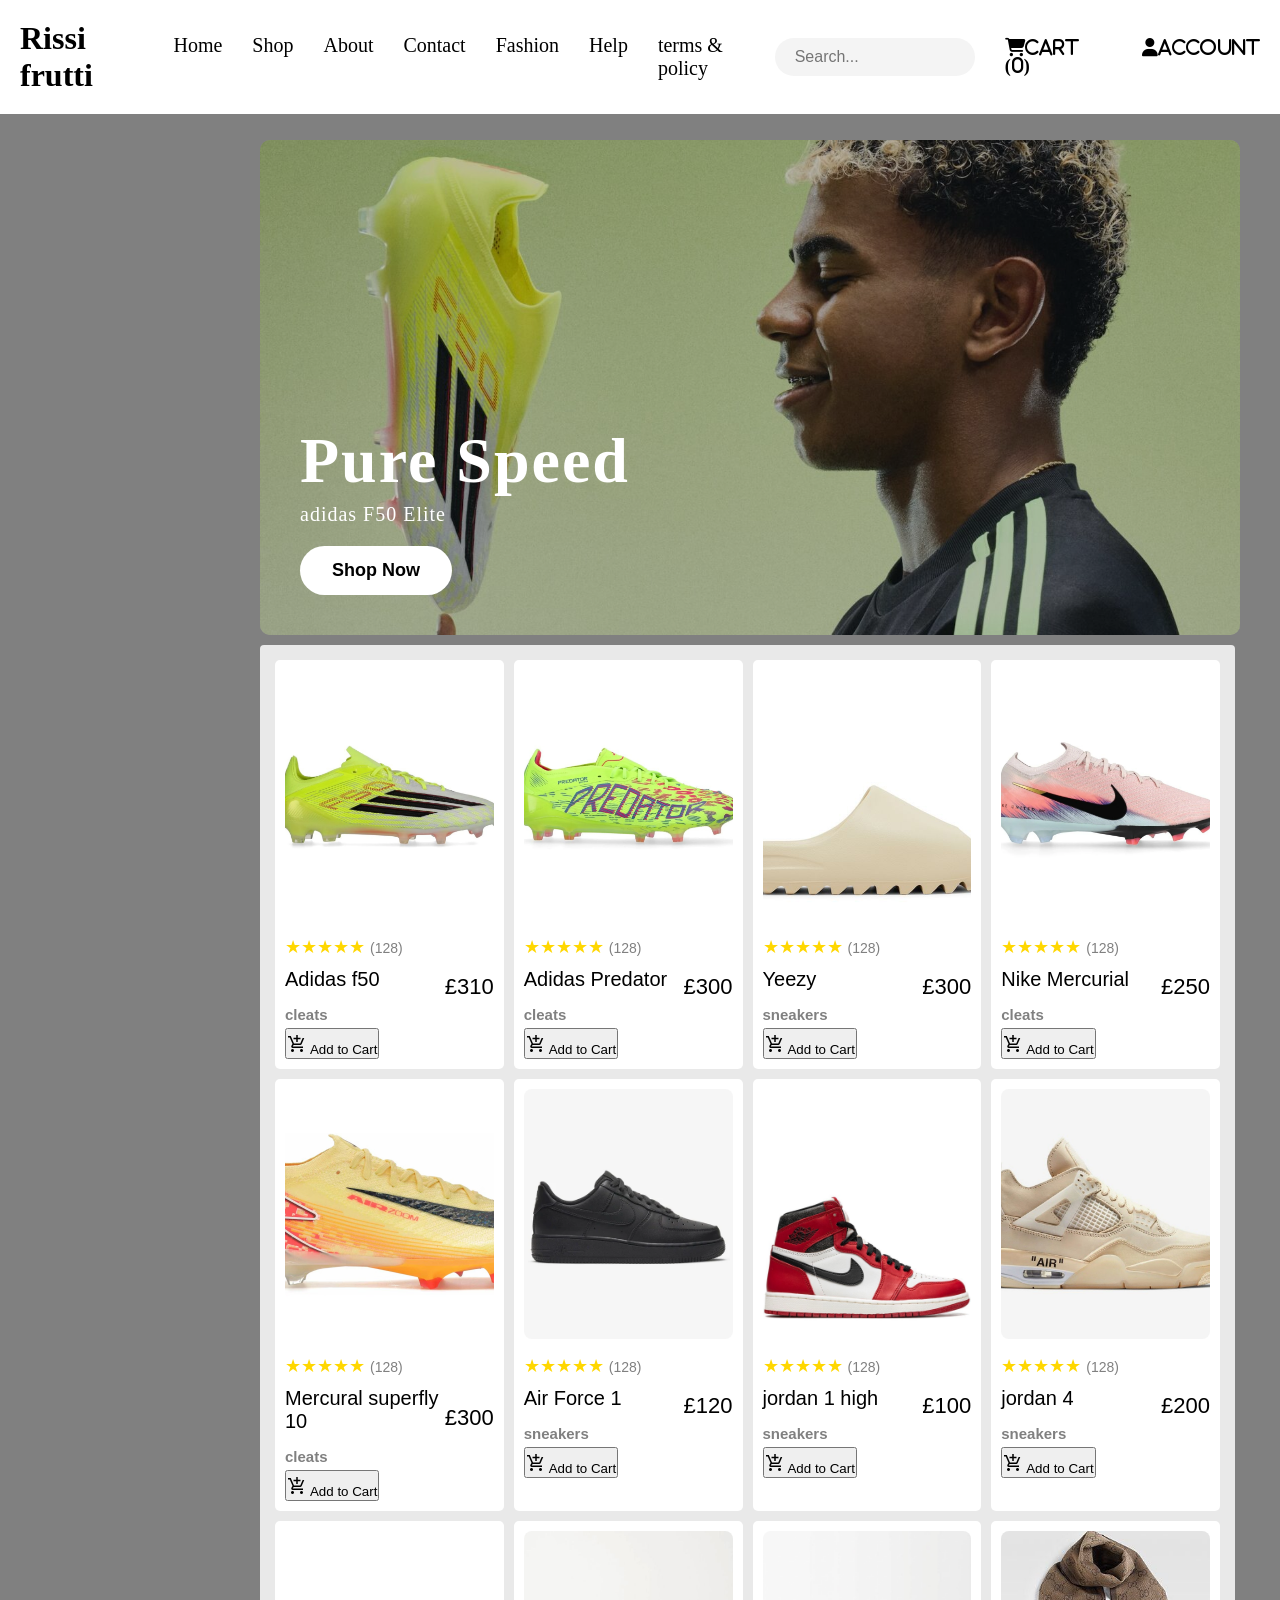
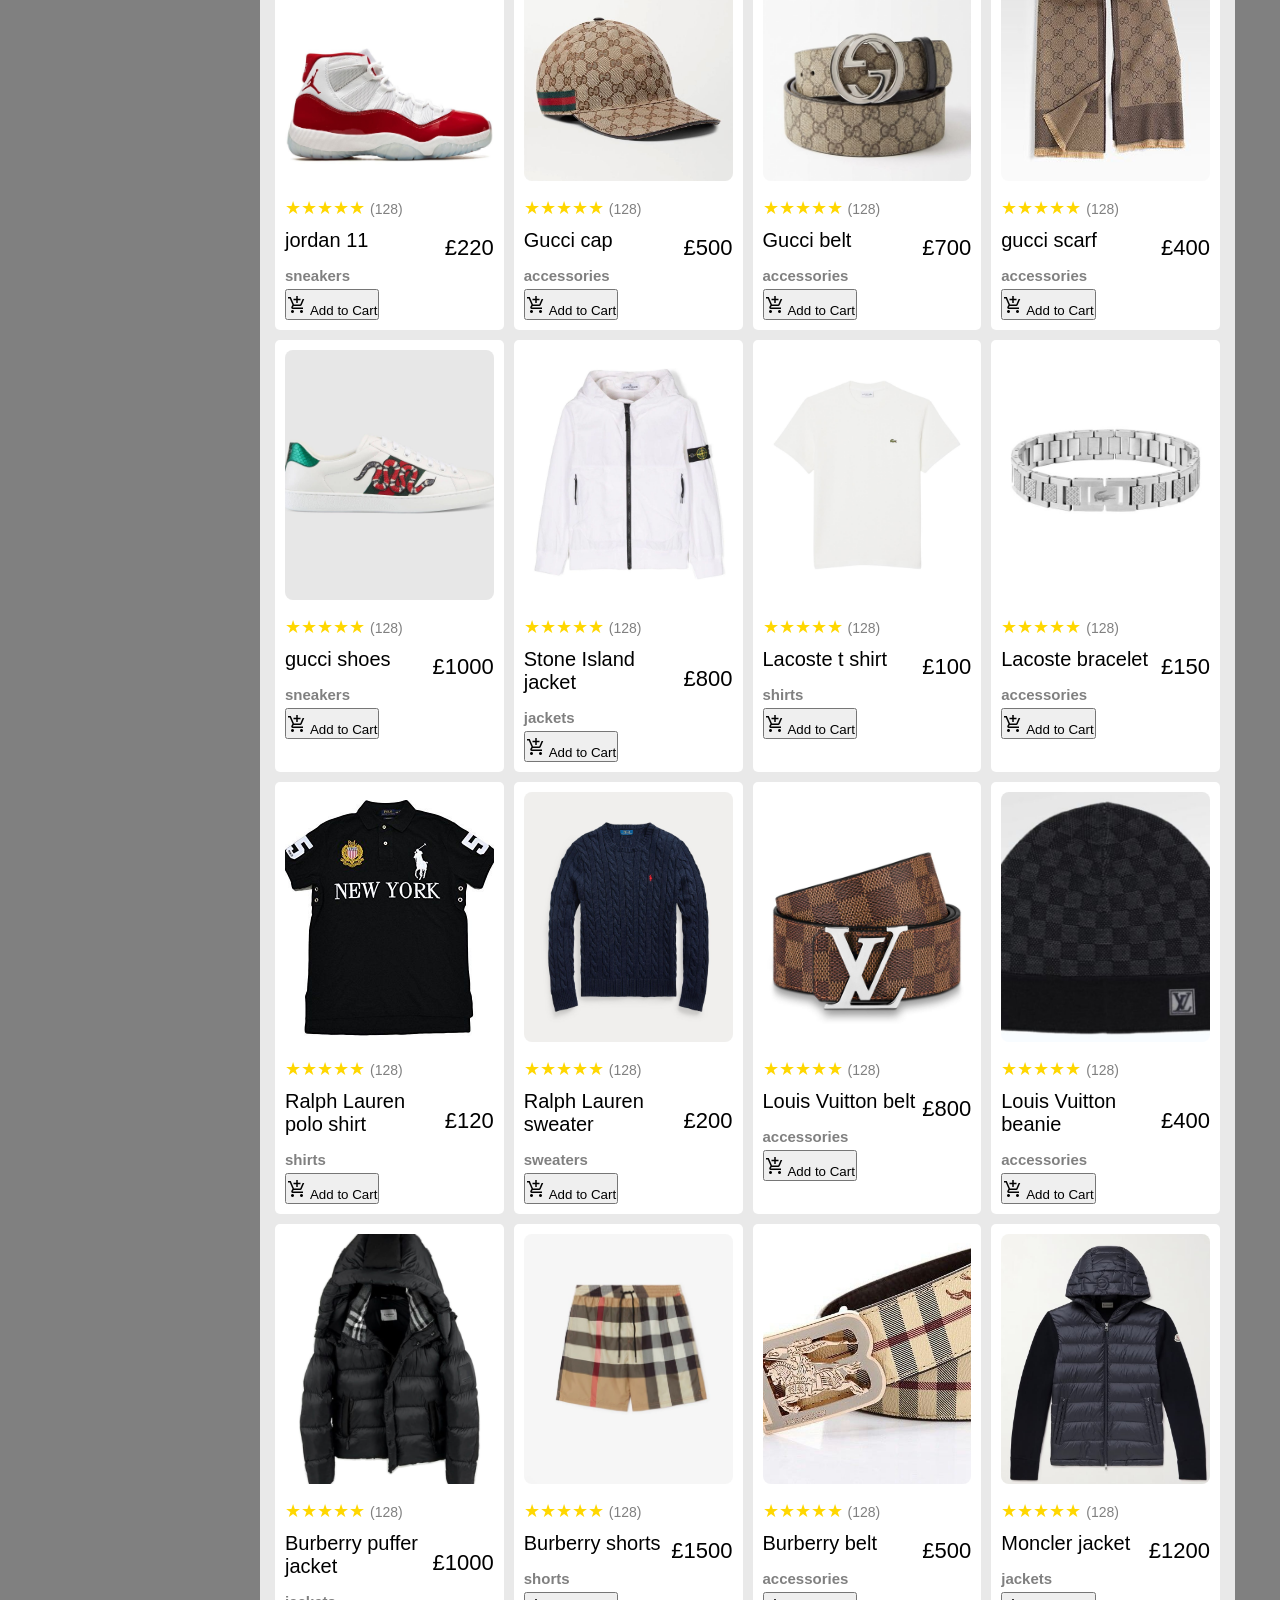
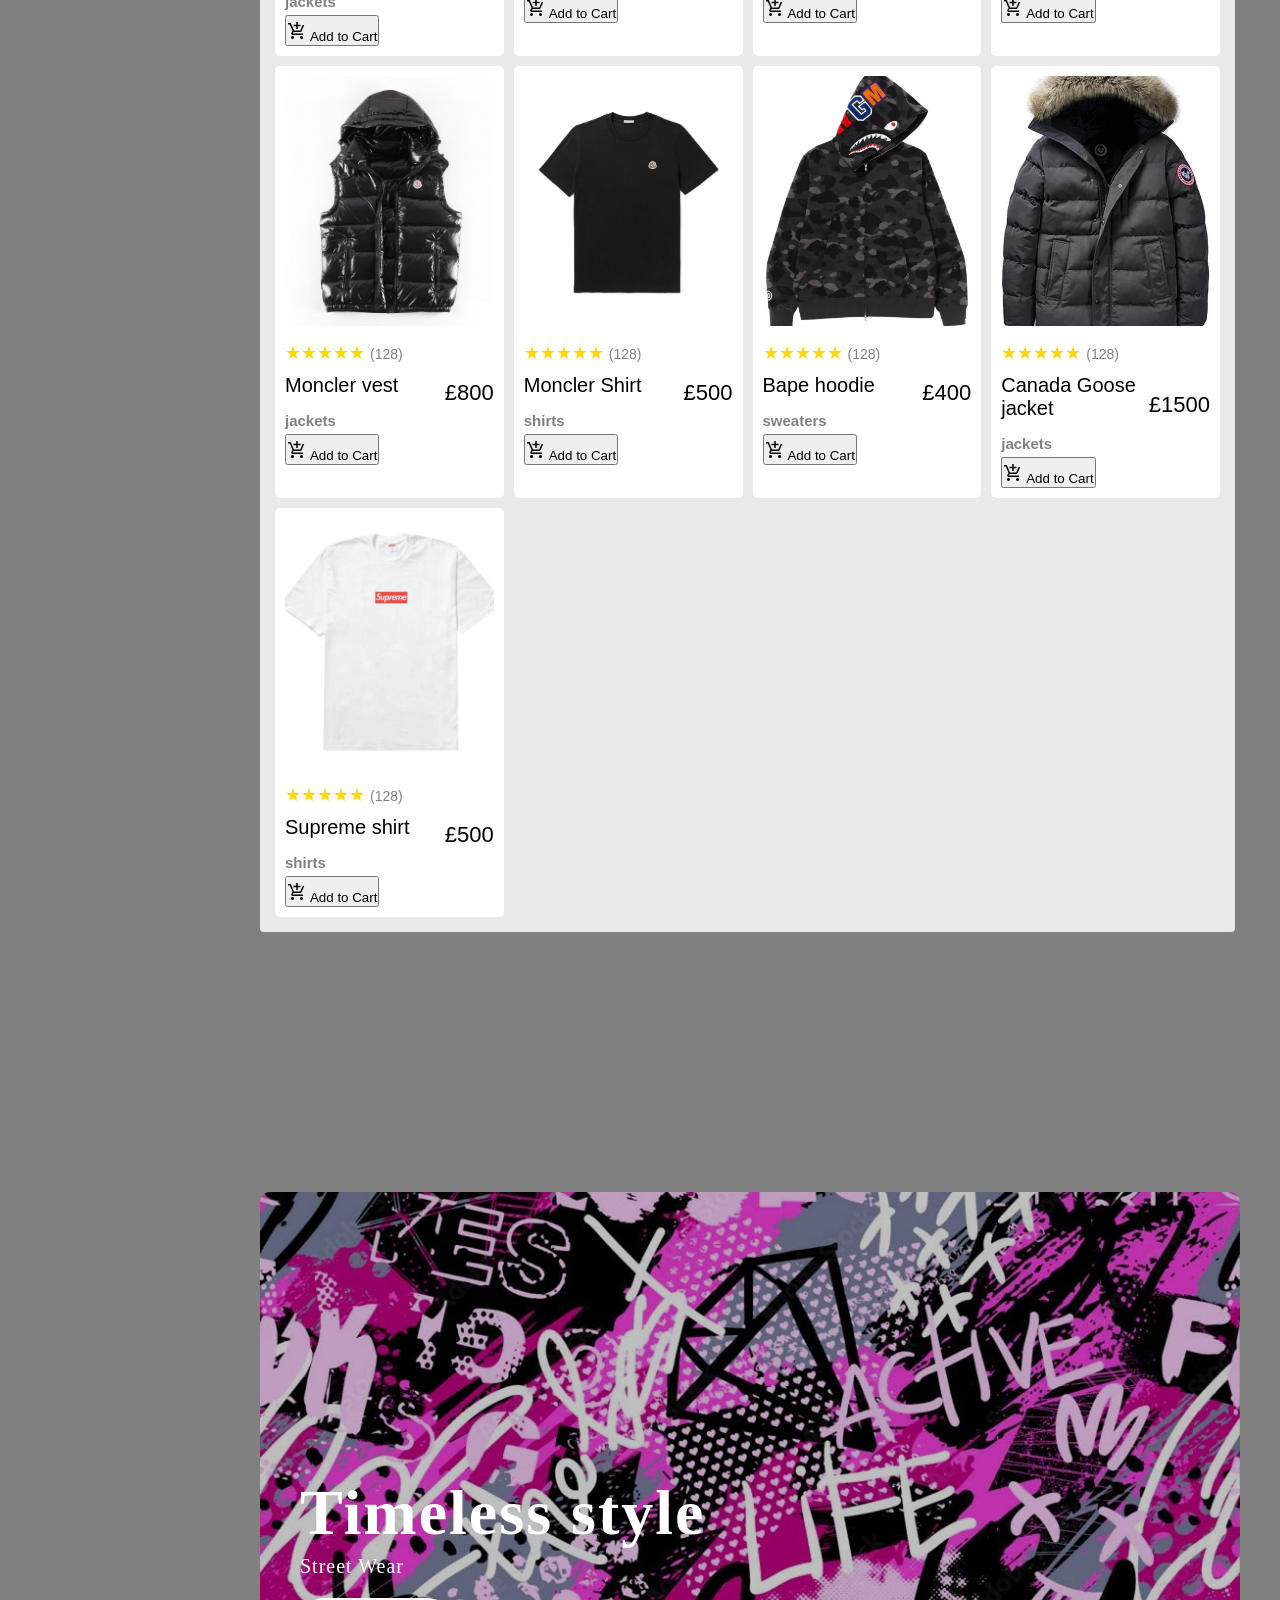
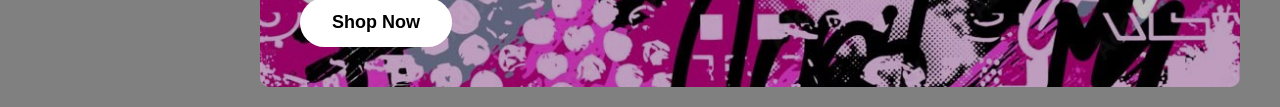
==== commit 8547b0b8: "several templates for the product detail has been made" ====
--- a/Collection.html
+++ b/Collection.html
@@ -49,12 +49,6 @@
     </div>
 
 
-    
-
-        
-        
-        
-
             <div class="product-section">
 
                 <section class="hero-1">
@@ -68,13 +62,28 @@
                     </div>
 
                 </section>
+            </div>
+
+
+
+            <div class="product-section">
+
+                <section class="hero-1">
+
+                    <img src="/assets/images/website-images/street-wear-background.jpg" alt="Adidas F50" class="hero-image">
+
+                    <div class="heroText">
+                        <h1>Timeless style</h1>
+                        <p>Street Wear</p>
+                        <button>Shop Now</button>
+                    </div>
+
+                </section>
+            </div>
 
             
 
-                
 
-                
-            </div>
 
            
 
--- a/collection.css
+++ b/collection.css
@@ -102,66 +102,7 @@
     min-height: 100vh;
 }
 
-.filters{
-    width: 250px;
-    background-color: #f4f4f4;
-
-    padding: 20px;
-    border-radius: 10px;
-    padding-bottom: 200px;
-
-    transition: 1s ease;
-    position: fixed;
-    max-height: 700px;
-
-    overflow-y: auto;
-    scrollbar-width: thin;
-    scroll-behavior: smooth;
-}
-
-.filter-item{
-    margin-bottom: 20px;
-    margin-top: 20px;
-    border-bottom: 1px solid grey;
-    padding: 10px 30px;
-    padding-bottom: 10px;
-}
-
-.filter-content{
-    margin-top: 10px;
-    display: none; 
-    flex-direction: column;
-    gap: 10px;
-}
-
-.row{
-    margin-top: 150px;
-    margin-left: 30px;
-}
-
-#close-button{
-    position: absolute;
-    top: 100px;
-    right: 10px;
-    background: none;
-    border: none;
-    font-size: 18px;
-    cursor: pointer;
-}
-
-#open-button{
-    position: fixed;
-    top: 100px;
-    left: 10px;
-    background: none;
-    border: none;
-    font-size: 18px;
-    cursor: pointer;
-    z-index: 1000;
-    background-color: white;
-    padding: 5px;
-    border-radius: 5px;
-}
+
 
 /*!-------------------------------------------Hero section----------------------------------------*/
 /*!------------------------------------------------------------------------------------------------*/
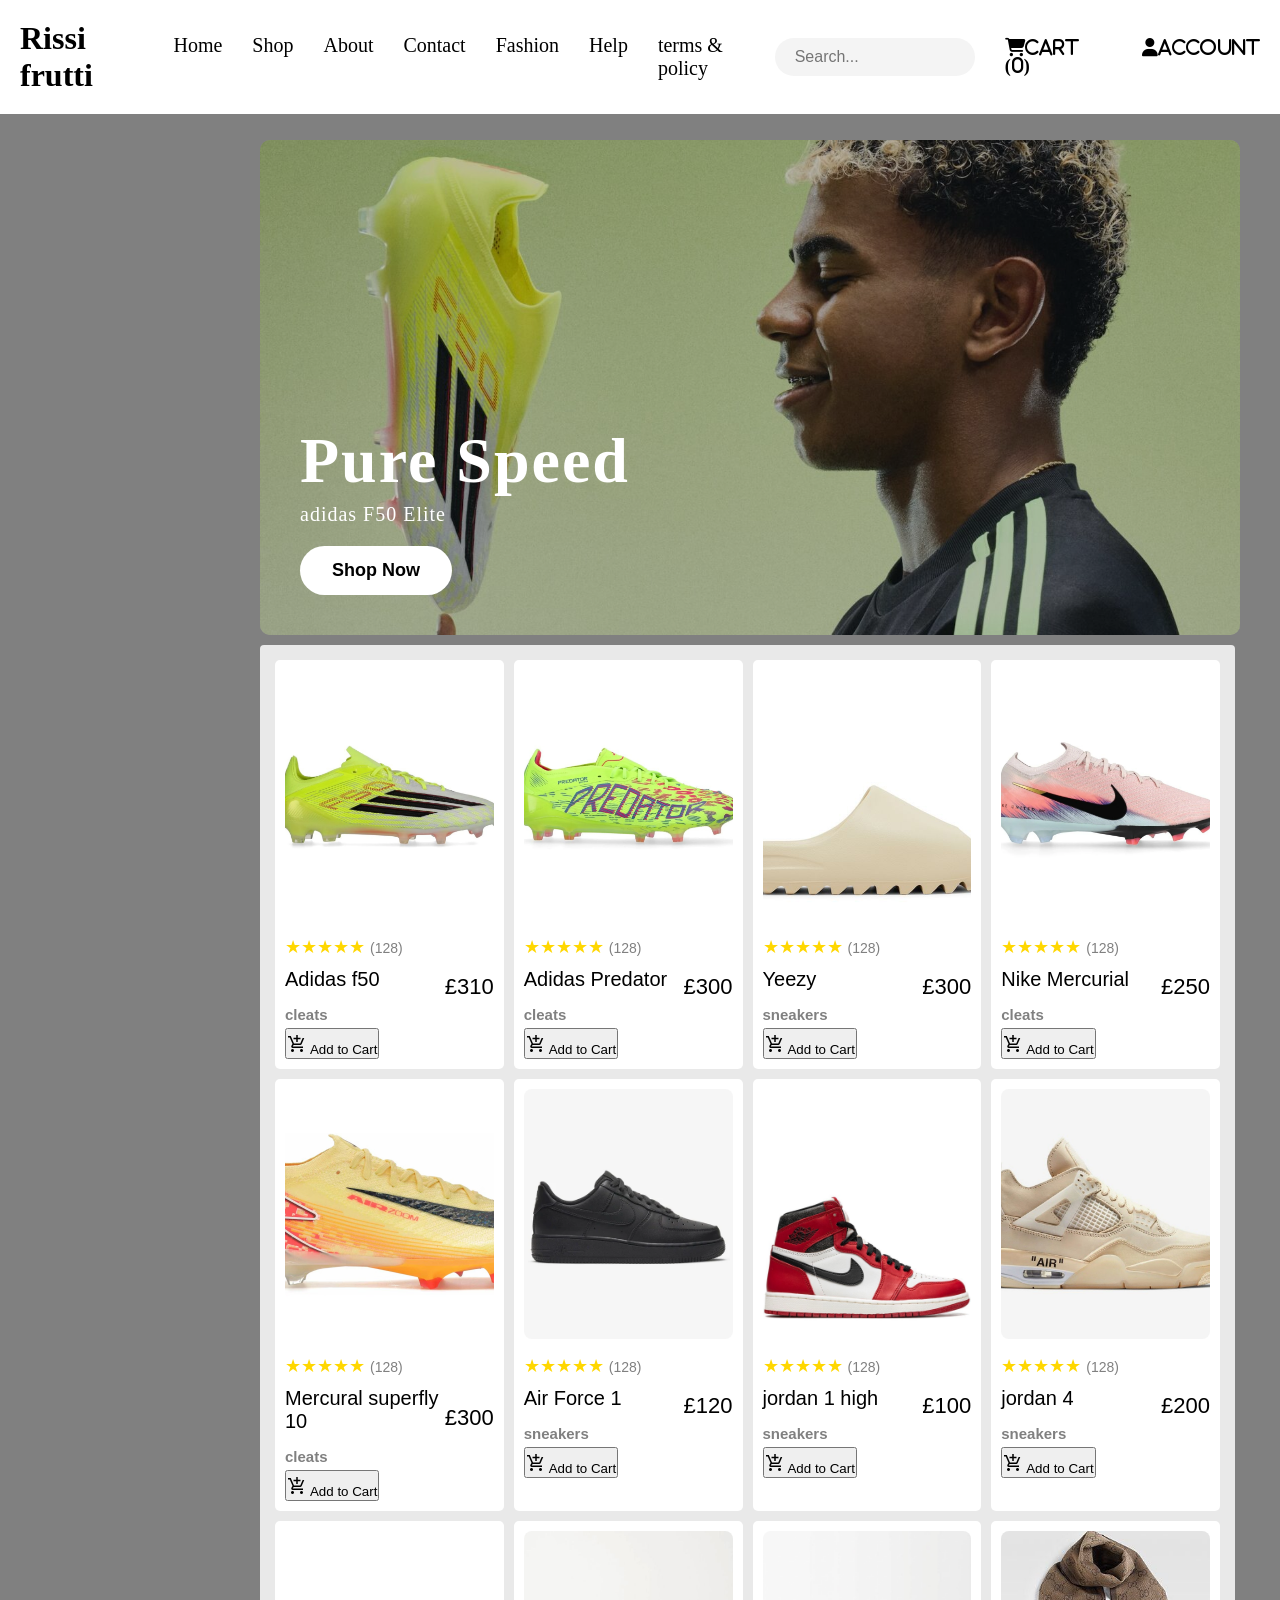
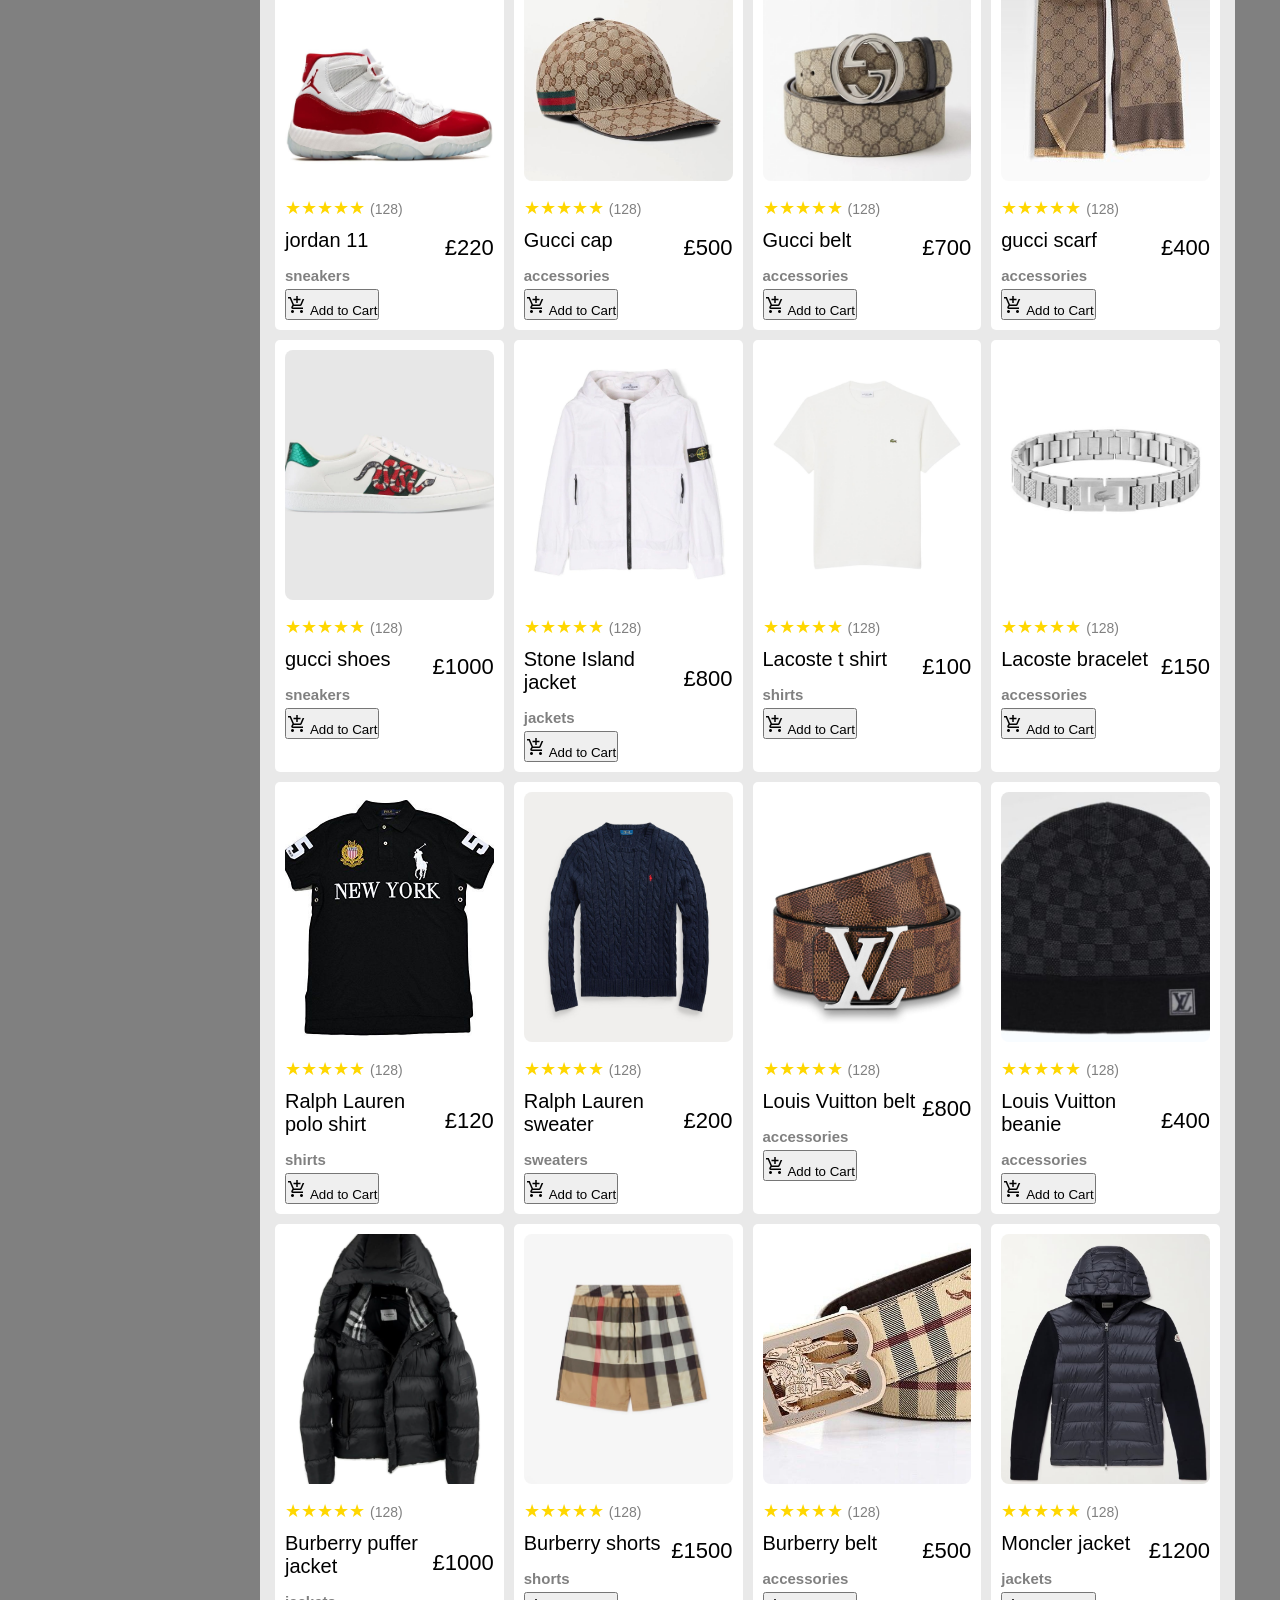
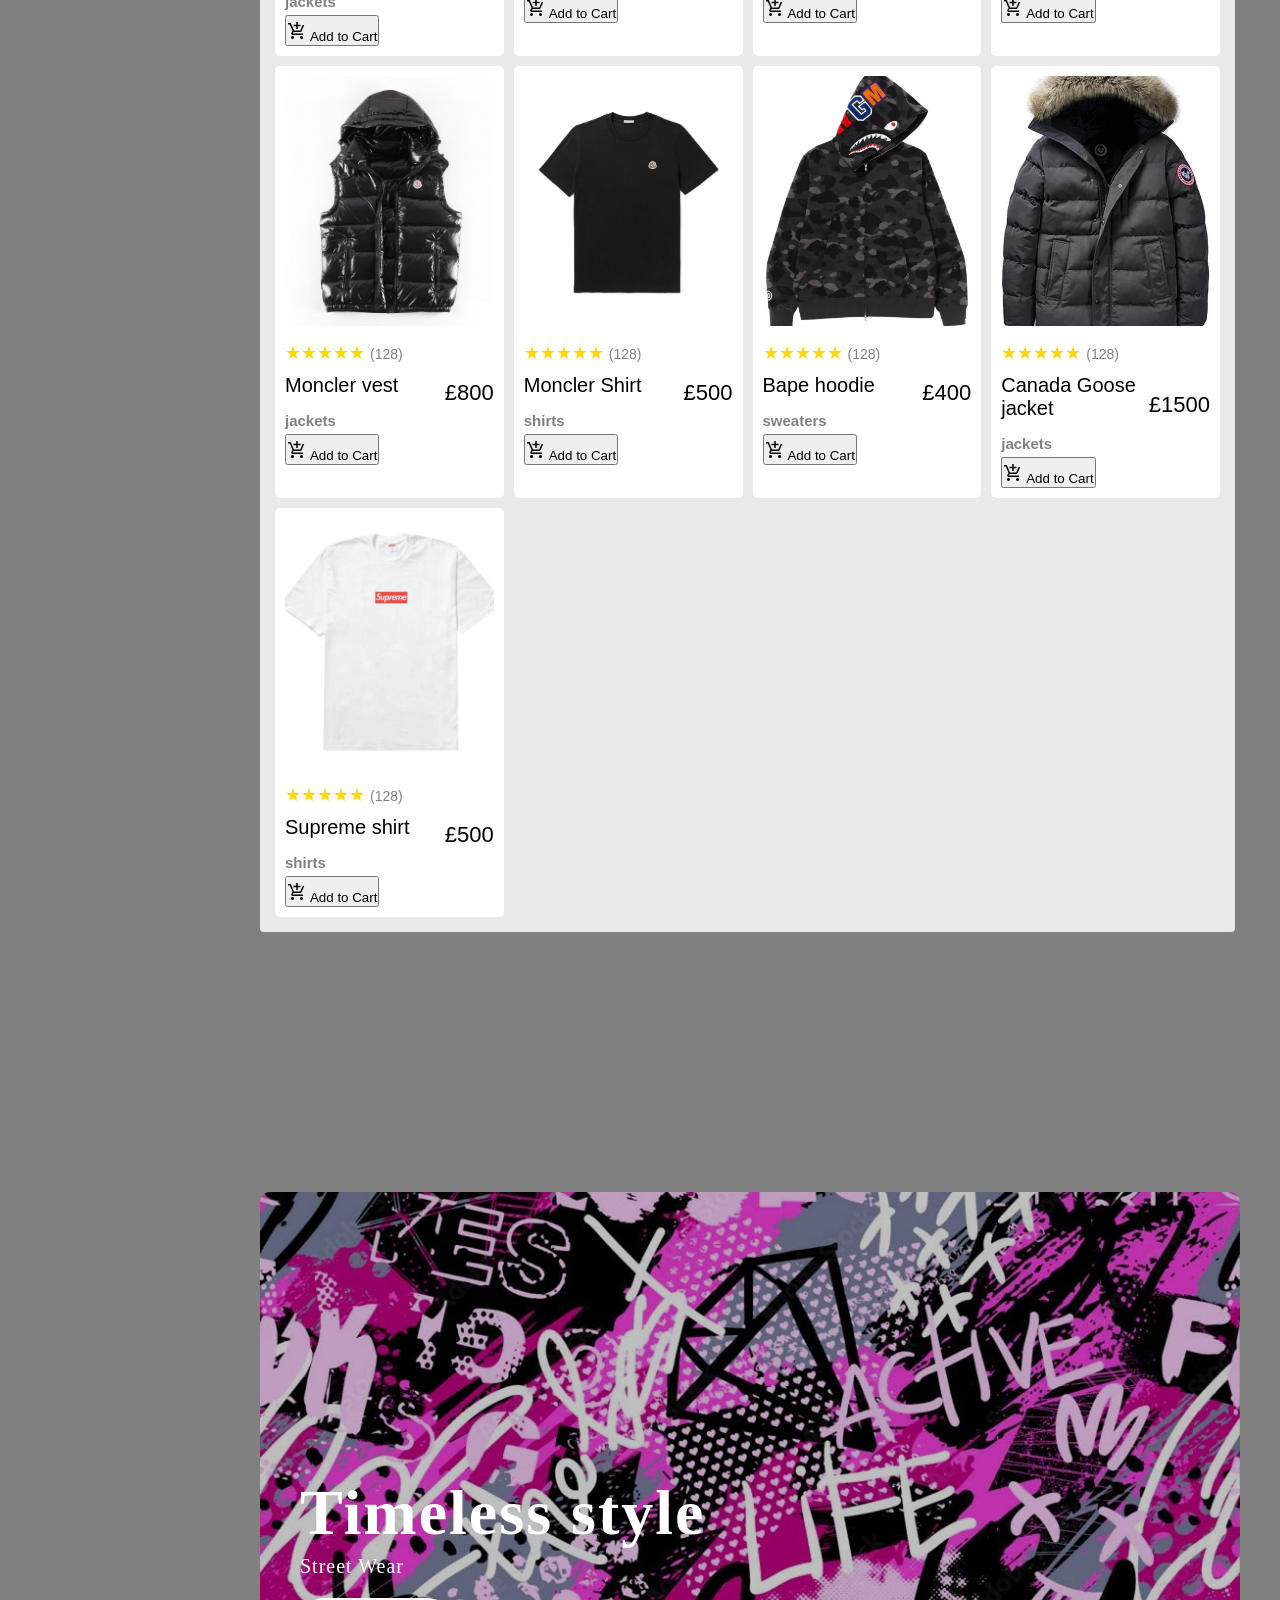
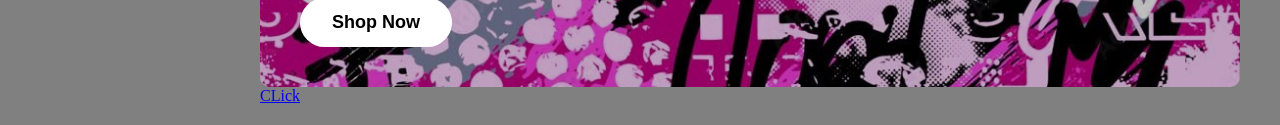
==== commit 132eb1c0: "small bug fix" ====
--- a/Collection.html
+++ b/Collection.html
@@ -79,6 +79,8 @@
                     </div>
 
                 </section>
+
+                <a href="/templates/product-detail/product-card-test-2.html">CLick <menu type="toolbar"></menu></a>
             </div>
 
             
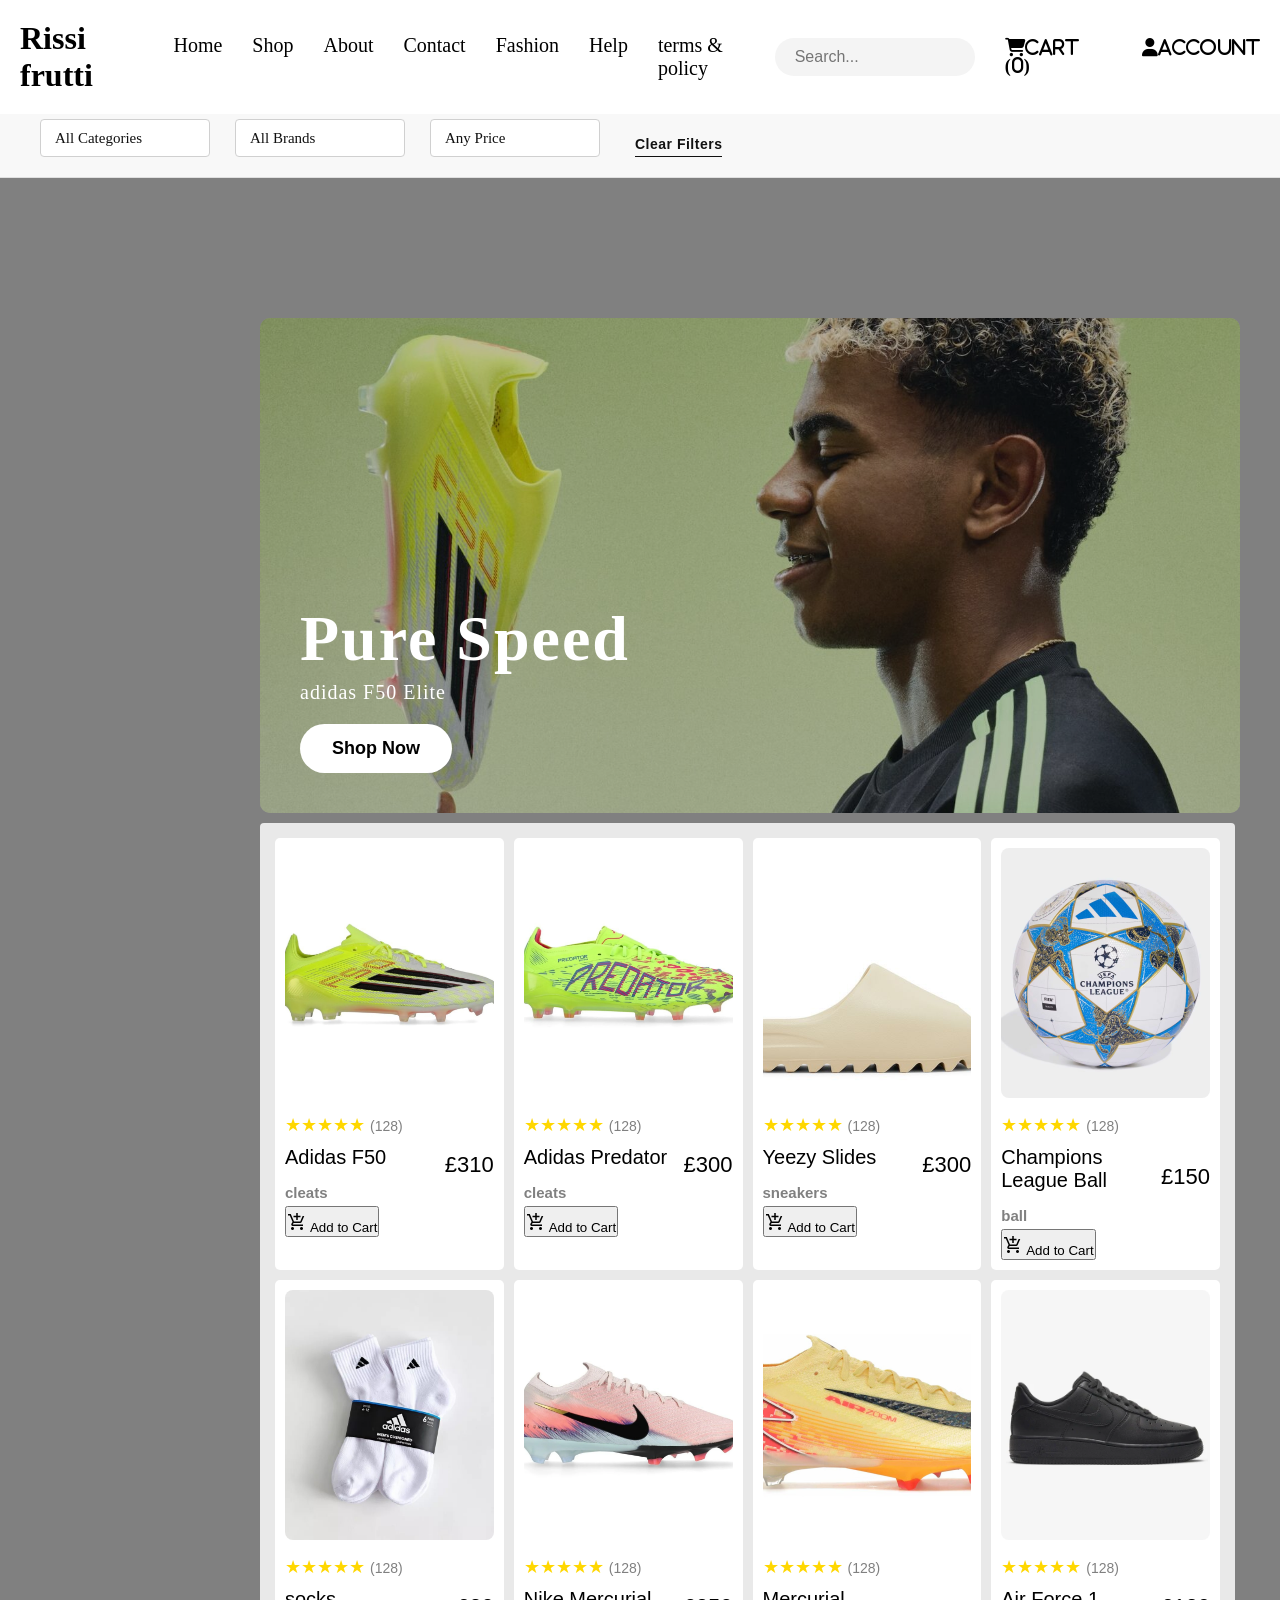
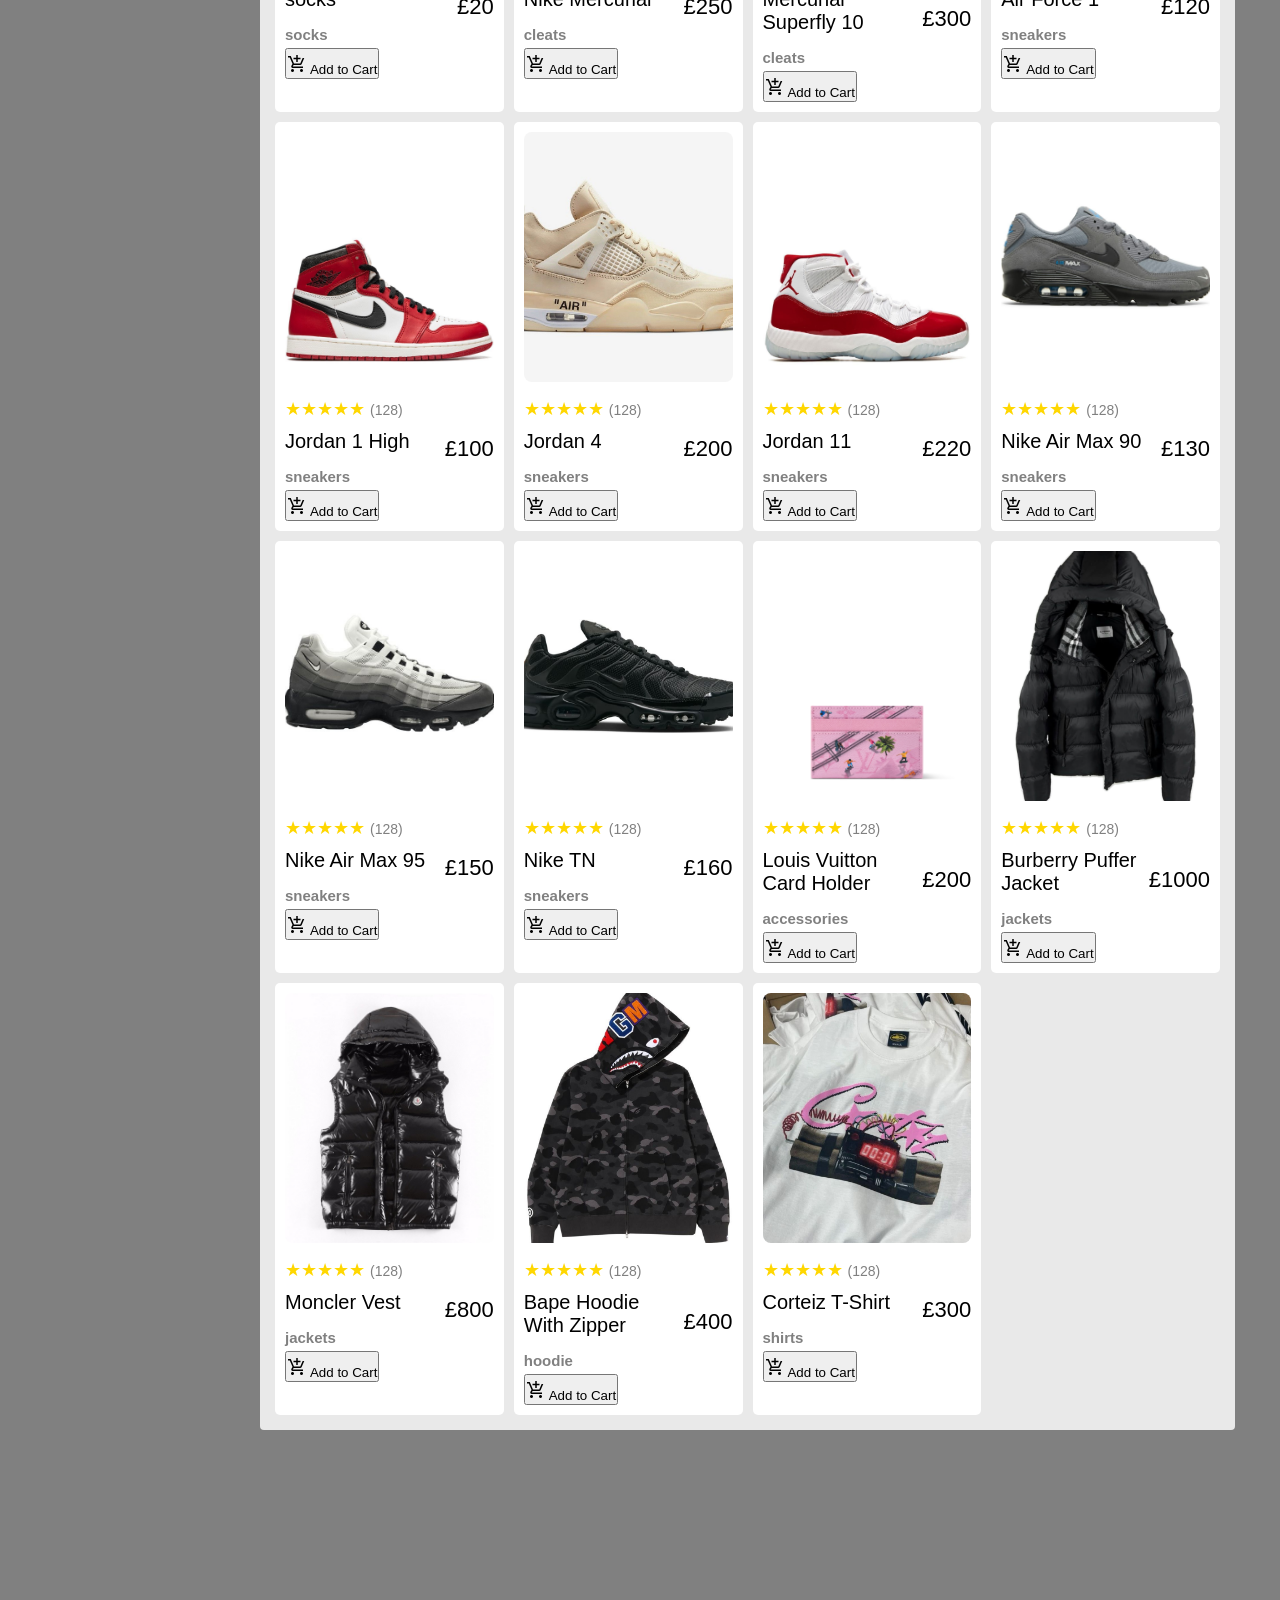
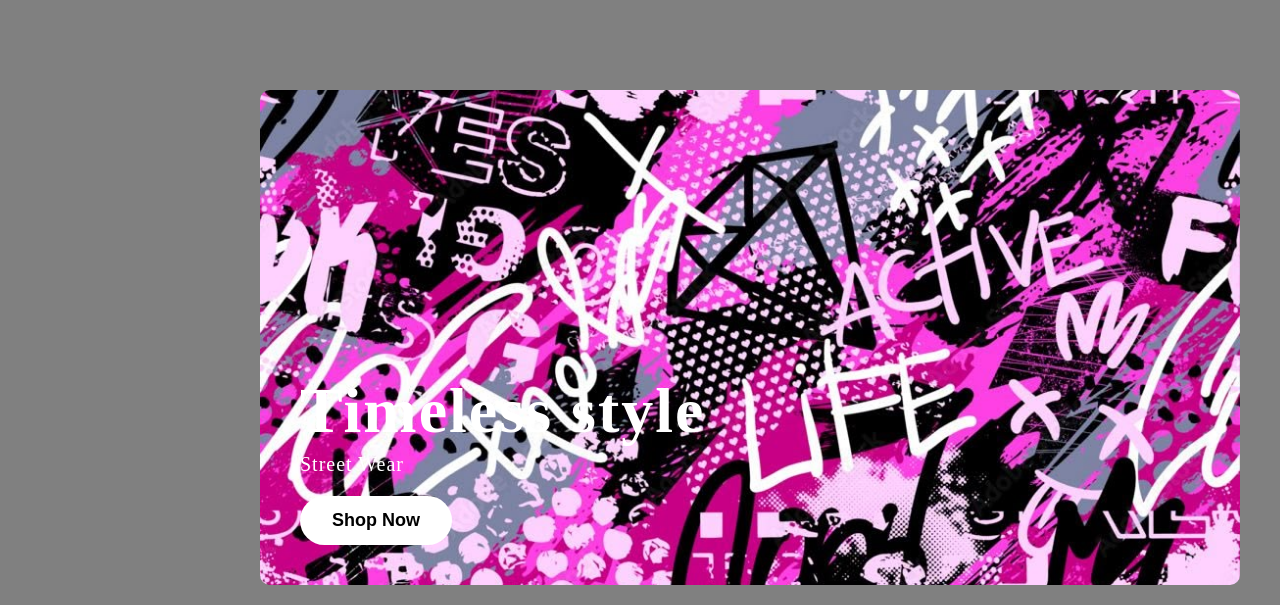
==== commit a6b65d6f: "home page rework update 1" ====
--- a/Collection.html
+++ b/Collection.html
@@ -48,6 +48,53 @@
         </div>
     </div>
 
+    <!-- Filter bar — drop this in above your .product-section in Collection.html -->
+<div class="filter-bar">
+
+    <div class="filter-group">
+        <label for="category-filter">Category</label>
+        <select id="category-filter" class="filter-select">
+            <option value="all">All Categories</option>
+            <option value="cleats">Cleats</option>
+            <option value="sneakers">Sneakers</option>
+            <option value="hoodie">Hoodies</option>
+            <option value="shirts">Shirts</option>
+            <option value="jackets">Jackets</option>
+            <option value="accessories">Accessories</option>
+            <option value="socks">Socks</option>
+            <option value="ball">Balls</option>
+        </select>
+    </div>
+
+    <div class="filter-group">
+        <label for="brand-filter">Brand</label>
+        <select id="brand-filter" class="filter-select">
+            <option value="all">All Brands</option>
+            <option value="Adidas">Adidas</option>
+            <option value="Nike">Nike</option>
+            <option value="Louis Vuitton">Louis Vuitton</option>
+            <option value="Burberry">Burberry</option>
+            <option value="Moncler">Moncler</option>
+            <option value="Bape">Bape</option>
+            <option value="Corteiz">Corteiz</option>
+        </select>
+    </div>
+
+    <div class="filter-group">
+        <label for="price-filter">Price</label>
+        <select id="price-filter" class="filter-select">
+            <option value="all">Any Price</option>
+            <option value="0-100">Under £100</option>
+            <option value="100-300">£100 – £300</option>
+            <option value="300-600">£300 – £600</option>
+            <option value="600-plus">£600+</option>
+        </select>
+    </div>
+
+    <button id="clear-filters" class="clear-filters-btn">Clear Filters</button>
+
+</div>
+
 
             <div class="product-section">
 
@@ -65,12 +112,11 @@
             </div>
 
 
-
             <div class="product-section">
 
-                <section class="hero-1">
+                <section class="hero-3">
 
-                    <img src="/assets/images/website-images/street-wear-background.jpg" alt="Adidas F50" class="hero-image">
+                    <img src="/assets/images/website-images/street-wear-background.jpg" alt="Adidas F50" class="hero-image-3">
 
                     <div class="heroText">
                         <h1>Timeless style</h1>
@@ -79,9 +125,10 @@
                     </div>
 
                 </section>
+                
+            </div>
 
-                <a href="/templates/product-detail/product-card-test-2.html">CLick <menu type="toolbar"></menu></a>
-            </div>
+
 
             
 
--- a/collection.css
+++ b/collection.css
@@ -115,6 +115,13 @@
     margin-left: 220px;
 }
 
+.product-section-2{
+    flex: 1;
+    margin-top: 120px;
+    transition: 1s ease;
+    margin-left: 220px;
+}
+
 
 .hero-3,
 .hero-2,
@@ -127,6 +134,7 @@
     overflow: hidden;
     border-radius: 10px;
 }
+
 
 .hero-2::before{
     content: "";
@@ -146,11 +154,19 @@
 
 
 .hero-image,
-.hero-image-2{
+.hero-image-3{
     width: 100%;
     height: 100%;
     object-fit: cover;
     object-position: center 20%;
+    display: block;
+}
+
+.hero-image-2{
+    width: 100%;
+    height: 100%;
+    object-fit: fill;
+    object-position: center 50%;
     display: block;
 }
 
@@ -301,4 +317,95 @@
     font-size: 20px;
     margin-top: 4px;
      
+}
+
+
+.filter-bar {
+    display: flex;
+    align-items: end;
+    gap: 25px;
+    padding: 20px 40px;
+    background: rgb(248, 248, 248);
+    border-bottom: 1px solid #e0e0e0;
+    flex-wrap: wrap;
+    margin-top: 77px;
+}
+
+.filter-group {
+    display: flex;
+    flex-direction: column;
+    gap: 6px;
+}
+
+.filter-group label {
+    font-size: 13px;
+    font-weight: 600;
+    text-transform: uppercase;
+    letter-spacing: 1px;
+    color: #6a6a6a;
+}
+
+.filter-select {
+    appearance: none;
+    -webkit-appearance: none;
+    -moz-appearance: none;
+    background: #fff;
+    border: 1px solid #d0d0d0;
+    border-radius: 4px;
+    padding: 10px 36px 10px 14px;
+    font-size: 15px;
+    font-family: inherit;
+    color: #111;
+    cursor: pointer;
+    min-width: 170px;
+
+    
+
+    transition: border-color 0.2s ease;
+}
+
+.filter-select:hover {
+    border-color: #111;
+}
+
+.filter-select:focus {
+    outline: none;
+    border-color: #111;
+}
+
+.clear-filters-btn {
+    background: transparent;
+    border: none;
+    border-bottom: 1px solid #111;
+    padding: 10px 0 4px 0;
+    font-size: 14px;
+    font-weight: 600;
+    color: #111;
+    cursor: pointer;
+    letter-spacing: 0.5px;
+    margin-left: 10px;
+}
+
+.clear-filters-btn:hover {
+    color: #6a6a6a;
+    border-bottom-color: #6a6a6a;
+}
+
+/* Stacks vertically on narrow screens */
+@media (max-width: 700px) {
+    .filter-bar {
+        flex-direction: column;
+        align-items: stretch;
+        gap: 15px;
+        padding: 15px 20px;
+    }
+
+    .filter-select {
+        min-width: 100%;
+    }
+
+    .clear-filters-btn {
+        margin-left: 0;
+        align-self: flex-start;
+    }
 }
